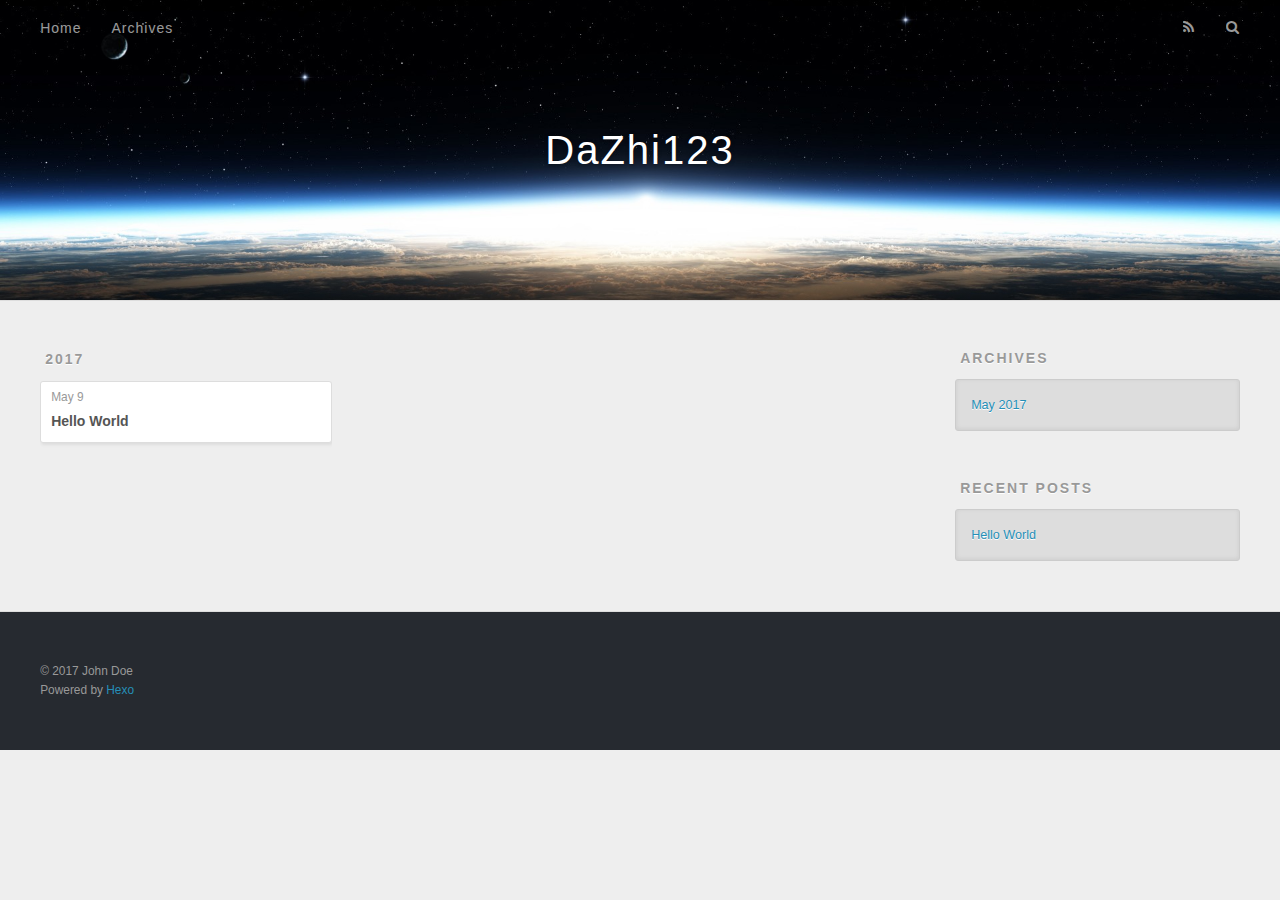
==== archives/index.html @ 150dbdc1 "Site updated: 2017-05-09 14:52:05" ====
<!DOCTYPE html>
<html>
<head>
  <meta charset="utf-8">
  
  <title>Archives | DaZhi123</title>
  <meta name="viewport" content="width=device-width, initial-scale=1, maximum-scale=1">
  <meta property="og:type" content="website">
<meta property="og:title" content="DaZhi123">
<meta property="og:url" content="http://yoursite.com/archives/index.html">
<meta property="og:site_name" content="DaZhi123">
<meta name="twitter:card" content="summary">
<meta name="twitter:title" content="DaZhi123">
  
    <link rel="alternate" href="/atom.xml" title="DaZhi123" type="application/atom+xml">
  
  
    <link rel="icon" href="/favicon.png">
  
  
    <link href="//fonts.googleapis.com/css?family=Source+Code+Pro" rel="stylesheet" type="text/css">
  
  <link rel="stylesheet" href="/css/style.css">
  

</head>

<body>
  <div id="container">
    <div id="wrap">
      <header id="header">
  <div id="banner"></div>
  <div id="header-outer" class="outer">
    <div id="header-title" class="inner">
      <h1 id="logo-wrap">
        <a href="/" id="logo">DaZhi123</a>
      </h1>
      
    </div>
    <div id="header-inner" class="inner">
      <nav id="main-nav">
        <a id="main-nav-toggle" class="nav-icon"></a>
        
          <a class="main-nav-link" href="/">Home</a>
        
          <a class="main-nav-link" href="/archives">Archives</a>
        
      </nav>
      <nav id="sub-nav">
        
          <a id="nav-rss-link" class="nav-icon" href="/atom.xml" title="RSS Feed"></a>
        
        <a id="nav-search-btn" class="nav-icon" title="Search"></a>
      </nav>
      <div id="search-form-wrap">
        <form action="//google.com/search" method="get" accept-charset="UTF-8" class="search-form"><input type="search" name="q" class="search-form-input" placeholder="Search"><button type="submit" class="search-form-submit">&#xF002;</button><input type="hidden" name="sitesearch" value="http://yoursite.com"></form>
      </div>
    </div>
  </div>
</header>
      <div class="outer">
        <section id="main">
  
  
    
    
      
      
      <section class="archives-wrap">
        <div class="archive-year-wrap">
          <a href="/archives/2017" class="archive-year">2017</a>
        </div>
        <div class="archives">
    
    <article class="archive-article archive-type-post">
  <div class="archive-article-inner">
    <header class="archive-article-header">
      <a href="/2017/05/09/hello-world/" class="archive-article-date">
  <time datetime="2017-05-09T06:18:15.361Z" itemprop="datePublished">May 9</time>
</a>
      
  
    <h1 itemprop="name">
      <a class="archive-article-title" href="/2017/05/09/hello-world/">Hello World</a>
    </h1>
  

    </header>
  </div>
</article>
  
  
    </div></section>
  

</section>
        
          <aside id="sidebar">
  
    

  
    

  
    
  
    
  <div class="widget-wrap">
    <h3 class="widget-title">Archives</h3>
    <div class="widget">
      <ul class="archive-list"><li class="archive-list-item"><a class="archive-list-link" href="/archives/2017/05/">May 2017</a></li></ul>
    </div>
  </div>


  
    
  <div class="widget-wrap">
    <h3 class="widget-title">Recent Posts</h3>
    <div class="widget">
      <ul>
        
          <li>
            <a href="/2017/05/09/hello-world/">Hello World</a>
          </li>
        
      </ul>
    </div>
  </div>

  
</aside>
        
      </div>
      <footer id="footer">
  
  <div class="outer">
    <div id="footer-info" class="inner">
      &copy; 2017 John Doe<br>
      Powered by <a href="http://hexo.io/" target="_blank">Hexo</a>
    </div>
  </div>
</footer>
    </div>
    <nav id="mobile-nav">
  
    <a href="/" class="mobile-nav-link">Home</a>
  
    <a href="/archives" class="mobile-nav-link">Archives</a>
  
</nav>
    

<script src="//ajax.googleapis.com/ajax/libs/jquery/2.0.3/jquery.min.js"></script>


  <link rel="stylesheet" href="/fancybox/jquery.fancybox.css">
  <script src="/fancybox/jquery.fancybox.pack.js"></script>


<script src="/js/script.js"></script>

  </div>
</body>
</html>
---- css/style.css ----
body {
  width: 100%;
}
body:before,
body:after {
  content: "";
  display: table;
}
body:after {
  clear: both;
}
html,
body,
div,
span,
applet,
object,
iframe,
h1,
h2,
h3,
h4,
h5,
h6,
p,
blockquote,
pre,
a,
abbr,
acronym,
address,
big,
cite,
code,
del,
dfn,
em,
img,
ins,
kbd,
q,
s,
samp,
small,
strike,
strong,
sub,
sup,
tt,
var,
dl,
dt,
dd,
ol,
ul,
li,
fieldset,
form,
label,
legend,
table,
caption,
tbody,
tfoot,
thead,
tr,
th,
td {
  margin: 0;
  padding: 0;
  border: 0;
  outline: 0;
  font-weight: inherit;
  font-style: inherit;
  font-family: inherit;
  font-size: 100%;
  vertical-align: baseline;
}
body {
  line-height: 1;
  color: #000;
  background: #fff;
}
ol,
ul {
  list-style: none;
}
table {
  border-collapse: separate;
  border-spacing: 0;
  vertical-align: middle;
}
caption,
th,
td {
  text-align: left;
  font-weight: normal;
  vertical-align: middle;
}
a img {
  border: none;
}
input,
button {
  margin: 0;
  padding: 0;
}
input::-moz-focus-inner,
button::-moz-focus-inner {
  border: 0;
  padding: 0;
}
@font-face {
  font-family: FontAwesome;
  font-style: normal;
  font-weight: normal;
  src: url("fonts/fontawesome-webfont.eot?v=#4.0.3");
  src: url("fonts/fontawesome-webfont.eot?#iefix&v=#4.0.3") format("embedded-opentype"), url("fonts/fontawesome-webfont.woff?v=#4.0.3") format("woff"), url("fonts/fontawesome-webfont.ttf?v=#4.0.3") format("truetype"), url("fonts/fontawesome-webfont.svg#fontawesomeregular?v=#4.0.3") format("svg");
}
html,
body,
#container {
  height: 100%;
}
body {
  background: #eee;
  font: 14px "Helvetica Neue", Helvetica, Arial, sans-serif;
  -webkit-text-size-adjust: 100%;
}
.outer {
  max-width: 1220px;
  margin: 0 auto;
  padding: 0 20px;
}
.outer:before,
.outer:after {
  content: "";
  display: table;
}
.outer:after {
  clear: both;
}
.inner {
  display: inline;
  float: left;
  width: 98.33333333333333%;
  margin: 0 0.833333333333333%;
}
.left,
.alignleft {
  float: left;
}
.right,
.alignright {
  float: right;
}
.clear {
  clear: both;
}
#container {
  position: relative;
}
.mobile-nav-on {
  overflow: hidden;
}
#wrap {
  height: 100%;
  width: 100%;
  position: absolute;
  top: 0;
  left: 0;
  -webkit-transition: 0.2s ease-out;
  -moz-transition: 0.2s ease-out;
  -ms-transition: 0.2s ease-out;
  transition: 0.2s ease-out;
  z-index: 1;
  background: #eee;
}
.mobile-nav-on #wrap {
  left: 280px;
}
@media screen and (min-width: 768px) {
  #main {
    display: inline;
    float: left;
    width: 73.33333333333333%;
    margin: 0 0.833333333333333%;
  }
}
.article-date,
.article-category-link,
.archive-year,
.widget-title {
  text-decoration: none;
  text-transform: uppercase;
  letter-spacing: 2px;
  color: #999;
  margin-bottom: 1em;
  margin-left: 5px;
  line-height: 1em;
  text-shadow: 0 1px #fff;
  font-weight: bold;
}
.article-inner,
.archive-article-inner {
  background: #fff;
  -webkit-box-shadow: 1px 2px 3px #ddd;
  box-shadow: 1px 2px 3px #ddd;
  border: 1px solid #ddd;
  border-radius: 3px;
}
.article-entry h1,
.widget h1 {
  font-size: 2em;
}
.article-entry h2,
.widget h2 {
  font-size: 1.5em;
}
.article-entry h3,
.widget h3 {
  font-size: 1.3em;
}
.article-entry h4,
.widget h4 {
  font-size: 1.2em;
}
.article-entry h5,
.widget h5 {
  font-size: 1em;
}
.article-entry h6,
.widget h6 {
  font-size: 1em;
  color: #999;
}
.article-entry hr,
.widget hr {
  border: 1px dashed #ddd;
}
.article-entry strong,
.widget strong {
  font-weight: bold;
}
.article-entry em,
.widget em,
.article-entry cite,
.widget cite {
  font-style: italic;
}
.article-entry sup,
.widget sup,
.article-entry sub,
.widget sub {
  font-size: 0.75em;
  line-height: 0;
  position: relative;
  vertical-align: baseline;
}
.article-entry sup,
.widget sup {
  top: -0.5em;
}
.article-entry sub,
.widget sub {
  bottom: -0.2em;
}
.article-entry small,
.widget small {
  font-size: 0.85em;
}
.article-entry acronym,
.widget acronym,
.article-entry abbr,
.widget abbr {
  border-bottom: 1px dotted;
}
.article-entry ul,
.widget ul,
.article-entry ol,
.widget ol,
.article-entry dl,
.widget dl {
  margin: 0 20px;
  line-height: 1.6em;
}
.article-entry ul ul,
.widget ul ul,
.article-entry ol ul,
.widget ol ul,
.article-entry ul ol,
.widget ul ol,
.article-entry ol ol,
.widget ol ol {
  margin-top: 0;
  margin-bottom: 0;
}
.article-entry ul,
.widget ul {
  list-style: disc;
}
.article-entry ol,
.widget ol {
  list-style: decimal;
}
.article-entry dt,
.widget dt {
  font-weight: bold;
}
#header {
  height: 300px;
  position: relative;
  border-bottom: 1px solid #ddd;
}
#header:before,
#header:after {
  content: "";
  position: absolute;
  left: 0;
  right: 0;
  height: 40px;
}
#header:before {
  top: 0;
  background: -webkit-linear-gradient(rgba(0,0,0,0.2), transparent);
  background: -moz-linear-gradient(rgba(0,0,0,0.2), transparent);
  background: -ms-linear-gradient(rgba(0,0,0,0.2), transparent);
  background: linear-gradient(rgba(0,0,0,0.2), transparent);
}
#header:after {
  bottom: 0;
  background: -webkit-linear-gradient(transparent, rgba(0,0,0,0.2));
  background: -moz-linear-gradient(transparent, rgba(0,0,0,0.2));
  background: -ms-linear-gradient(transparent, rgba(0,0,0,0.2));
  background: linear-gradient(transparent, rgba(0,0,0,0.2));
}
#header-outer {
  height: 100%;
  position: relative;
}
#header-inner {
  position: relative;
  overflow: hidden;
}
#banner {
  position: absolute;
  top: 0;
  left: 0;
  width: 100%;
  height: 100%;
  background: url("images/banner.jpg") center #000;
  -webkit-background-size: cover;
  -moz-background-size: cover;
  background-size: cover;
  z-index: -1;
}
#header-title {
  text-align: center;
  height: 40px;
  position: absolute;
  top: 50%;
  left: 0;
  margin-top: -20px;
}
#logo,
#subtitle {
  text-decoration: none;
  color: #fff;
  font-weight: 300;
  text-shadow: 0 1px 4px rgba(0,0,0,0.3);
}
#logo {
  font-size: 40px;
  line-height: 40px;
  letter-spacing: 2px;
}
#subtitle {
  font-size: 16px;
  line-height: 16px;
  letter-spacing: 1px;
}
#subtitle-wrap {
  margin-top: 16px;
}
#main-nav {
  float: left;
  margin-left: -15px;
}
.nav-icon,
.main-nav-link {
  float: left;
  color: #fff;
  opacity: 0.6;
  text-decoration: none;
  text-shadow: 0 1px rgba(0,0,0,0.2);
  -webkit-transition: opacity 0.2s;
  -moz-transition: opacity 0.2s;
  -ms-transition: opacity 0.2s;
  transition: opacity 0.2s;
  display: block;
  padding: 20px 15px;
}
.nav-icon:hover,
.main-nav-link:hover {
  opacity: 1;
}
.nav-icon {
  font-family: FontAwesome;
  text-align: center;
  font-size: 14px;
  width: 14px;
  height: 14px;
  padding: 20px 15px;
  position: relative;
  cursor: pointer;
}
.main-nav-link {
  font-weight: 300;
  letter-spacing: 1px;
}
@media screen and (max-width: 479px) {
  .main-nav-link {
    display: none;
  }
}
#main-nav-toggle {
  display: none;
}
#main-nav-toggle:before {
  content: "\f0c9";
}
@media screen and (max-width: 479px) {
  #main-nav-toggle {
    display: block;
  }
}
#sub-nav {
  float: right;
  margin-right: -15px;
}
#nav-rss-link:before {
  content: "\f09e";
}
#nav-search-btn:before {
  content: "\f002";
}
#search-form-wrap {
  position: absolute;
  top: 15px;
  width: 150px;
  height: 30px;
  right: -150px;
  opacity: 0;
  -webkit-transition: 0.2s ease-out;
  -moz-transition: 0.2s ease-out;
  -ms-transition: 0.2s ease-out;
  transition: 0.2s ease-out;
}
#search-form-wrap.on {
  opacity: 1;
  right: 0;
}
@media screen and (max-width: 479px) {
  #search-form-wrap {
    width: 100%;
    right: -100%;
  }
}
.search-form {
  position: absolute;
  top: 0;
  left: 0;
  right: 0;
  background: #fff;
  padding: 5px 15px;
  border-radius: 15px;
  -webkit-box-shadow: 0 0 10px rgba(0,0,0,0.3);
  box-shadow: 0 0 10px rgba(0,0,0,0.3);
}
.search-form-input {
  border: none;
  background: none;
  color: #555;
  width: 100%;
  font: 13px "Helvetica Neue", Helvetica, Arial, sans-serif;
  outline: none;
}
.search-form-input::-webkit-search-results-decoration,
.search-form-input::-webkit-search-cancel-button {
  -webkit-appearance: none;
}
.search-form-submit {
  position: absolute;
  top: 50%;
  right: 10px;
  margin-top: -7px;
  font: 13px FontAwesome;
  border: none;
  background: none;
  color: #bbb;
  cursor: pointer;
}
.search-form-submit:hover,
.search-form-submit:focus {
  color: #777;
}
.article {
  margin: 50px 0;
}
.article-inner {
  overflow: hidden;
}
.article-meta:before,
.article-meta:after {
  content: "";
  display: table;
}
.article-meta:after {
  clear: both;
}
.article-date {
  float: left;
}
.article-category {
  float: left;
  line-height: 1em;
  color: #ccc;
  text-shadow: 0 1px #fff;
  margin-left: 8px;
}
.article-category:before {
  content: "\2022";
}
.article-category-link {
  margin: 0 12px 1em;
}
.article-header {
  padding: 20px 20px 0;
}
.article-title {
  text-decoration: none;
  font-size: 2em;
  font-weight: bold;
  color: #555;
  line-height: 1.1em;
  -webkit-transition: color 0.2s;
  -moz-transition: color 0.2s;
  -ms-transition: color 0.2s;
  transition: color 0.2s;
}
a.article-title:hover {
  color: #258fb8;
}
.article-entry {
  color: #555;
  padding: 0 20px;
}
.article-entry:before,
.article-entry:after {
  content: "";
  display: table;
}
.article-entry:after {
  clear: both;
}
.article-entry p,
.article-entry table {
  line-height: 1.6em;
  margin: 1.6em 0;
}
.article-entry h1,
.article-entry h2,
.article-entry h3,
.article-entry h4,
.article-entry h5,
.article-entry h6 {
  font-weight: bold;
}
.article-entry h1,
.article-entry h2,
.article-entry h3,
.article-entry h4,
.article-entry h5,
.article-entry h6 {
  line-height: 1.1em;
  margin: 1.1em 0;
}
.article-entry a {
  color: #258fb8;
  text-decoration: none;
}
.article-entry a:hover {
  text-decoration: underline;
}
.article-entry ul,
.article-entry ol,
.article-entry dl {
  margin-top: 1.6em;
  margin-bottom: 1.6em;
}
.article-entry img,
.article-entry video {
  max-width: 100%;
  height: auto;
  display: block;
  margin: auto;
}
.article-entry iframe {
  border: none;
}
.article-entry table {
  width: 100%;
  border-collapse: collapse;
  border-spacing: 0;
}
.article-entry th {
  font-weight: bold;
  border-bottom: 3px solid #ddd;
  padding-bottom: 0.5em;
}
.article-entry td {
  border-bottom: 1px solid #ddd;
  padding: 10px 0;
}
.article-entry blockquote {
  font-family: Georgia, "Times New Roman", serif;
  font-size: 1.4em;
  margin: 1.6em 20px;
  text-align: center;
}
.article-entry blockquote footer {
  font-size: 14px;
  margin: 1.6em 0;
  font-family: "Helvetica Neue", Helvetica, Arial, sans-serif;
}
.article-entry blockquote footer cite:before {
  content: "—";
  padding: 0 0.5em;
}
.article-entry .pullquote {
  text-align: left;
  width: 45%;
  margin: 0;
}
.article-entry .pullquote.left {
  margin-left: 0.5em;
  margin-right: 1em;
}
.article-entry .pullquote.right {
  margin-right: 0.5em;
  margin-left: 1em;
}
.article-entry .caption {
  color: #999;
  display: block;
  font-size: 0.9em;
  margin-top: 0.5em;
  position: relative;
  text-align: center;
}
.article-entry .video-container {
  position: relative;
  padding-top: 56.25%;
  height: 0;
  overflow: hidden;
}
.article-entry .video-container iframe,
.article-entry .video-container object,
.article-entry .video-container embed {
  position: absolute;
  top: 0;
  left: 0;
  width: 100%;
  height: 100%;
  margin-top: 0;
}
.article-more-link a {
  display: inline-block;
  line-height: 1em;
  padding: 6px 15px;
  border-radius: 15px;
  background: #eee;
  color: #999;
  text-shadow: 0 1px #fff;
  text-decoration: none;
}
.article-more-link a:hover {
  background: #258fb8;
  color: #fff;
  text-decoration: none;
  text-shadow: 0 1px #1e7293;
}
.article-footer {
  font-size: 0.85em;
  line-height: 1.6em;
  border-top: 1px solid #ddd;
  padding-top: 1.6em;
  margin: 0 20px 20px;
}
.article-footer:before,
.article-footer:after {
  content: "";
  display: table;
}
.article-footer:after {
  clear: both;
}
.article-footer a {
  color: #999;
  text-decoration: none;
}
.article-footer a:hover {
  color: #555;
}
.article-tag-list-item {
  float: left;
  margin-right: 10px;
}
.article-tag-list-link:before {
  content: "#";
}
.article-comment-link {
  float: right;
}
.article-comment-link:before {
  content: "\f075";
  font-family: FontAwesome;
  padding-right: 8px;
}
.article-share-link {
  cursor: pointer;
  float: right;
  margin-left: 20px;
}
.article-share-link:before {
  content: "\f064";
  font-family: FontAwesome;
  padding-right: 6px;
}
#article-nav {
  position: relative;
}
#article-nav:before,
#article-nav:after {
  content: "";
  display: table;
}
#article-nav:after {
  clear: both;
}
@media screen and (min-width: 768px) {
  #article-nav {
    margin: 50px 0;
  }
  #article-nav:before {
    width: 8px;
    height: 8px;
    position: absolute;
    top: 50%;
    left: 50%;
    margin-top: -4px;
    margin-left: -4px;
    content: "";
    border-radius: 50%;
    background: #ddd;
    -webkit-box-shadow: 0 1px 2px #fff;
    box-shadow: 0 1px 2px #fff;
  }
}
.article-nav-link-wrap {
  text-decoration: none;
  text-shadow: 0 1px #fff;
  color: #999;
  -webkit-box-sizing: border-box;
  -moz-box-sizing: border-box;
  box-sizing: border-box;
  margin-top: 50px;
  text-align: center;
  display: block;
}
.article-nav-link-wrap:hover {
  color: #555;
}
@media screen and (min-width: 768px) {
  .article-nav-link-wrap {
    width: 50%;
    margin-top: 0;
  }
}
@media screen and (min-width: 768px) {
  #article-nav-newer {
    float: left;
    text-align: right;
    padding-right: 20px;
  }
}
@media screen and (min-width: 768px) {
  #article-nav-older {
    float: right;
    text-align: left;
    padding-left: 20px;
  }
}
.article-nav-caption {
  text-transform: uppercase;
  letter-spacing: 2px;
  color: #ddd;
  line-height: 1em;
  font-weight: bold;
}
#article-nav-newer .article-nav-caption {
  margin-right: -2px;
}
.article-nav-title {
  font-size: 0.85em;
  line-height: 1.6em;
  margin-top: 0.5em;
}
.article-share-box {
  position: absolute;
  display: none;
  background: #fff;
  -webkit-box-shadow: 1px 2px 10px rgba(0,0,0,0.2);
  box-shadow: 1px 2px 10px rgba(0,0,0,0.2);
  border-radius: 3px;
  margin-left: -145px;
  overflow: hidden;
  z-index: 1;
}
.article-share-box.on {
  display: block;
}
.article-share-input {
  width: 100%;
  background: none;
  -webkit-box-sizing: border-box;
  -moz-box-sizing: border-box;
  box-sizing: border-box;
  font: 14px "Helvetica Neue", Helvetica, Arial, sans-serif;
  padding: 0 15px;
  color: #555;
  outline: none;
  border: 1px solid #ddd;
  border-radius: 3px 3px 0 0;
  height: 36px;
  line-height: 36px;
}
.article-share-links {
  background: #eee;
}
.article-share-links:before,
.article-share-links:after {
  content: "";
  display: table;
}
.article-share-links:after {
  clear: both;
}
.article-share-twitter,
.article-share-facebook,
.article-share-pinterest,
.article-share-google {
  width: 50px;
  height: 36px;
  display: block;
  float: left;
  position: relative;
  color: #999;
  text-shadow: 0 1px #fff;
}
.article-share-twitter:before,
.article-share-facebook:before,
.article-share-pinterest:before,
.article-share-google:before {
  font-size: 20px;
  font-family: FontAwesome;
  width: 20px;
  height: 20px;
  position: absolute;
  top: 50%;
  left: 50%;
  margin-top: -10px;
  margin-left: -10px;
  text-align: center;
}
.article-share-twitter:hover,
.article-share-facebook:hover,
.article-share-pinterest:hover,
.article-share-google:hover {
  color: #fff;
}
.article-share-twitter:before {
  content: "\f099";
}
.article-share-twitter:hover {
  background: #00aced;
  text-shadow: 0 1px #008abe;
}
.article-share-facebook:before {
  content: "\f09a";
}
.article-share-facebook:hover {
  background: #3b5998;
  text-shadow: 0 1px #2f477a;
}
.article-share-pinterest:before {
  content: "\f0d2";
}
.article-share-pinterest:hover {
  background: #cb2027;
  text-shadow: 0 1px #a21a1f;
}
.article-share-google:before {
  content: "\f0d5";
}
.article-share-google:hover {
  background: #dd4b39;
  text-shadow: 0 1px #be3221;
}
.article-gallery {
  background: #000;
  position: relative;
}
.article-gallery-photos {
  position: relative;
  overflow: hidden;
}
.article-gallery-img {
  display: none;
  max-width: 100%;
}
.article-gallery-img:first-child {
  display: block;
}
.article-gallery-img.loaded {
  position: absolute;
  display: block;
}
.article-gallery-img img {
  display: block;
  max-width: 100%;
  margin: 0 auto;
}
#comments {
  background: #fff;
  -webkit-box-shadow: 1px 2px 3px #ddd;
  box-shadow: 1px 2px 3px #ddd;
  padding: 20px;
  border: 1px solid #ddd;
  border-radius: 3px;
  margin: 50px 0;
}
#comments a {
  color: #258fb8;
}
.archives-wrap {
  margin: 50px 0;
}
.archives:before,
.archives:after {
  content: "";
  display: table;
}
.archives:after {
  clear: both;
}
.archive-year-wrap {
  margin-bottom: 1em;
}
.archives {
  -webkit-column-gap: 10px;
  -moz-column-gap: 10px;
  column-gap: 10px;
}
@media screen and (min-width: 480px) and (max-width: 767px) {
  .archives {
    -webkit-column-count: 2;
    -moz-column-count: 2;
    column-count: 2;
  }
}
@media screen and (min-width: 768px) {
  .archives {
    -webkit-column-count: 3;
    -moz-column-count: 3;
    column-count: 3;
  }
}
.archive-article {
  -webkit-column-break-inside: avoid;
  page-break-inside: avoid;
  overflow: hidden;
  break-inside: avoid-column;
}
.archive-article-inner {
  padding: 10px;
  margin-bottom: 15px;
}
.archive-article-title {
  text-decoration: none;
  font-weight: bold;
  color: #555;
  -webkit-transition: color 0.2s;
  -moz-transition: color 0.2s;
  -ms-transition: color 0.2s;
  transition: color 0.2s;
  line-height: 1.6em;
}
.archive-article-title:hover {
  color: #258fb8;
}
.archive-article-footer {
  margin-top: 1em;
}
.archive-article-date {
  color: #999;
  text-decoration: none;
  font-size: 0.85em;
  line-height: 1em;
  margin-bottom: 0.5em;
  display: block;
}
#page-nav {
  margin: 50px auto;
  background: #fff;
  -webkit-box-shadow: 1px 2px 3px #ddd;
  box-shadow: 1px 2px 3px #ddd;
  border: 1px solid #ddd;
  border-radius: 3px;
  text-align: center;
  color: #999;
  overflow: hidden;
}
#page-nav:before,
#page-nav:after {
  content: "";
  display: table;
}
#page-nav:after {
  clear: both;
}
#page-nav a,
#page-nav span {
  padding: 10px 20px;
  line-height: 1;
  height: 2ex;
}
#page-nav a {
  color: #999;
  text-decoration: none;
}
#page-nav a:hover {
  background: #999;
  color: #fff;
}
#page-nav .prev {
  float: left;
}
#page-nav .next {
  float: right;
}
#page-nav .page-number {
  display: inline-block;
}
@media screen and (max-width: 479px) {
  #page-nav .page-number {
    display: none;
  }
}
#page-nav .current {
  color: #555;
  font-weight: bold;
}
#page-nav .space {
  color: #ddd;
}
#footer {
  background: #262a30;
  padding: 50px 0;
  border-top: 1px solid #ddd;
  color: #999;
}
#footer a {
  color: #258fb8;
  text-decoration: none;
}
#footer a:hover {
  text-decoration: underline;
}
#footer-info {
  line-height: 1.6em;
  font-size: 0.85em;
}
.article-entry pre,
.article-entry .highlight {
  background: #2d2d2d;
  margin: 0 -20px;
  padding: 15px 20px;
  border-style: solid;
  border-color: #ddd;
  border-width: 1px 0;
  overflow: auto;
  color: #ccc;
  line-height: 22.400000000000002px;
}
.article-entry .highlight .gutter pre,
.article-entry .gist .gist-file .gist-data .line-numbers {
  color: #666;
  font-size: 0.85em;
}
.article-entry pre,
.article-entry code {
  font-family: "Source Code Pro", Consolas, Monaco, Menlo, Consolas, monospace;
}
.article-entry code {
  background: #eee;
  text-shadow: 0 1px #fff;
  padding: 0 0.3em;
}
.article-entry pre code {
  background: none;
  text-shadow: none;
  padding: 0;
}
.article-entry .highlight pre {
  border: none;
  margin: 0;
  padding: 0;
}
.article-entry .highlight table {
  margin: 0;
  width: auto;
}
.article-entry .highlight td {
  border: none;
  padding: 0;
}
.article-entry .highlight figcaption {
  font-size: 0.85em;
  color: #999;
  line-height: 1em;
  margin-bottom: 1em;
}
.article-entry .highlight figcaption:before,
.article-entry .highlight figcaption:after {
  content: "";
  display: table;
}
.article-entry .highlight figcaption:after {
  clear: both;
}
.article-entry .highlight figcaption a {
  float: right;
}
.article-entry .highlight .gutter pre {
  text-align: right;
  padding-right: 20px;
}
.article-entry .highlight .line {
  height: 22.400000000000002px;
}
.article-entry .highlight .line.marked {
  background: #515151;
}
.article-entry .gist {
  margin: 0 -20px;
  border-style: solid;
  border-color: #ddd;
  border-width: 1px 0;
  background: #2d2d2d;
  padding: 15px 20px 15px 0;
}
.article-entry .gist .gist-file {
  border: none;
  font-family: "Source Code Pro", Consolas, Monaco, Menlo, Consolas, monospace;
  margin: 0;
}
.article-entry .gist .gist-file .gist-data {
  background: none;
  border: none;
}
.article-entry .gist .gist-file .gist-data .line-numbers {
  background: none;
  border: none;
  padding: 0 20px 0 0;
}
.article-entry .gist .gist-file .gist-data .line-data {
  padding: 0 !important;
}
.article-entry .gist .gist-file .highlight {
  margin: 0;
  padding: 0;
  border: none;
}
.article-entry .gist .gist-file .gist-meta {
  background: #2d2d2d;
  color: #999;
  font: 0.85em "Helvetica Neue", Helvetica, Arial, sans-serif;
  text-shadow: 0 0;
  padding: 0;
  margin-top: 1em;
  margin-left: 20px;
}
.article-entry .gist .gist-file .gist-meta a {
  color: #258fb8;
  font-weight: normal;
}
.article-entry .gist .gist-file .gist-meta a:hover {
  text-decoration: underline;
}
pre .comment,
pre .title {
  color: #999;
}
pre .variable,
pre .attribute,
pre .tag,
pre .regexp,
pre .ruby .constant,
pre .xml .tag .title,
pre .xml .pi,
pre .xml .doctype,
pre .html .doctype,
pre .css .id,
pre .css .class,
pre .css .pseudo {
  color: #f2777a;
}
pre .number,
pre .preprocessor,
pre .built_in,
pre .literal,
pre .params,
pre .constant {
  color: #f99157;
}
pre .class,
pre .ruby .class .title,
pre .css .rules .attribute {
  color: #9c9;
}
pre .string,
pre .value,
pre .inheritance,
pre .header,
pre .ruby .symbol,
pre .xml .cdata {
  color: #9c9;
}
pre .css .hexcolor {
  color: #6cc;
}
pre .function,
pre .python .decorator,
pre .python .title,
pre .ruby .function .title,
pre .ruby .title .keyword,
pre .perl .sub,
pre .javascript .title,
pre .coffeescript .title {
  color: #69c;
}
pre .keyword,
pre .javascript .function {
  color: #c9c;
}
@media screen and (max-width: 479px) {
  #mobile-nav {
    position: absolute;
    top: 0;
    left: 0;
    width: 280px;
    height: 100%;
    background: #191919;
    border-right: 1px solid #fff;
  }
}
@media screen and (max-width: 479px) {
  .mobile-nav-link {
    display: block;
    color: #999;
    text-decoration: none;
    padding: 15px 20px;
    font-weight: bold;
  }
  .mobile-nav-link:hover {
    color: #fff;
  }
}
@media screen and (min-width: 768px) {
  #sidebar {
    display: inline;
    float: left;
    width: 23.333333333333332%;
    margin: 0 0.833333333333333%;
  }
}
.widget-wrap {
  margin: 50px 0;
}
.widget {
  color: #777;
  text-shadow: 0 1px #fff;
  background: #ddd;
  -webkit-box-shadow: 0 -1px 4px #ccc inset;
  box-shadow: 0 -1px 4px #ccc inset;
  border: 1px solid #ccc;
  padding: 15px;
  border-radius: 3px;
}
.widget a {
  color: #258fb8;
  text-decoration: none;
}
.widget a:hover {
  text-decoration: underline;
}
.widget ul ul,
.widget ol ul,
.widget dl ul,
.widget ul ol,
.widget ol ol,
.widget dl ol,
.widget ul dl,
.widget ol dl,
.widget dl dl {
  margin-left: 15px;
  list-style: disc;
}
.widget {
  line-height: 1.6em;
  word-wrap: break-word;
  font-size: 0.9em;
}
.widget ul,
.widget ol {
  list-style: none;
  margin: 0;
}
.widget ul ul,
.widget ol ul,
.widget ul ol,
.widget ol ol {
  margin: 0 20px;
}
.widget ul ul,
.widget ol ul {
  list-style: disc;
}
.widget ul ol,
.widget ol ol {
  list-style: decimal;
}
.category-list-count,
.tag-list-count,
.archive-list-count {
  padding-left: 5px;
  color: #999;
  font-size: 0.85em;
}
.category-list-count:before,
.tag-list-count:before,
.archive-list-count:before {
  content: "(";
}
.category-list-count:after,
.tag-list-count:after,
.archive-list-count:after {
  content: ")";
}
.tagcloud a {
  margin-right: 5px;
  display: inline-block;
}
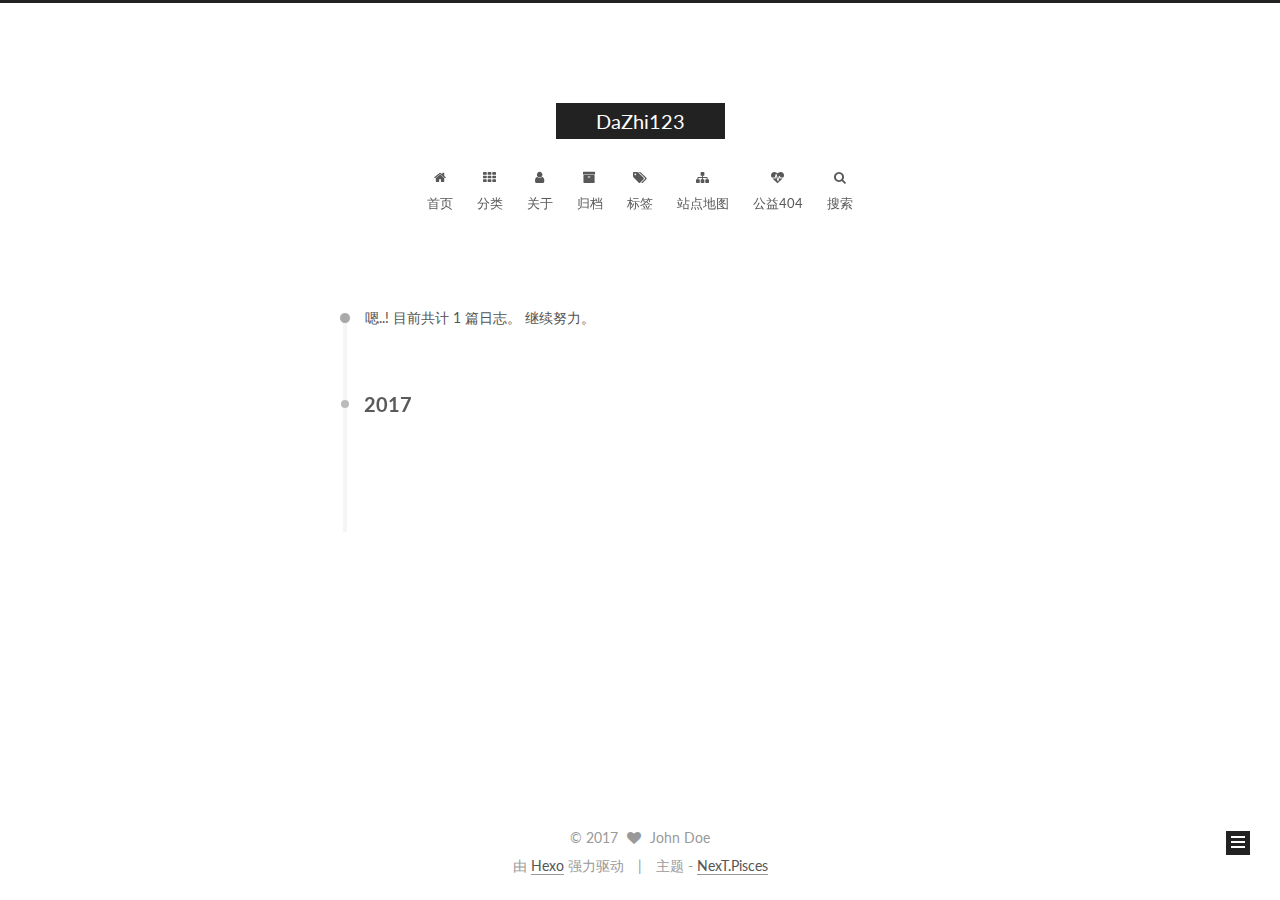
==== commit 133bdac9: "Site updated: 2017-05-09 17:50:31" ====
--- a/archives/index.html
+++ b/archives/index.html
@@ -1,166 +1,745 @@
-<!DOCTYPE html>
-<html>
+<!doctype html>
+
+
+
+  
+
+
+<html class="theme-next pisces use-motion" lang="zh-Hans">
 <head>
-  <meta charset="utf-8">
-  
-  <title>Archives | DaZhi123</title>
-  <meta name="viewport" content="width=device-width, initial-scale=1, maximum-scale=1">
-  <meta property="og:type" content="website">
+  <meta charset="UTF-8"/>
+<meta http-equiv="X-UA-Compatible" content="IE=edge" />
+<meta name="viewport" content="width=device-width, initial-scale=1, maximum-scale=1"/>
+
+
+
+<meta http-equiv="Cache-Control" content="no-transform" />
+<meta http-equiv="Cache-Control" content="no-siteapp" />
+
+
+
+
+
+
+
+
+
+
+
+
+
+
+
+  
+  
+  <link href="/lib/fancybox/source/jquery.fancybox.css?v=2.1.5" rel="stylesheet" type="text/css" />
+
+
+
+
+  
+  
+  
+  
+
+  
+    
+    
+  
+
+  
+
+  
+
+  
+
+  
+
+  
+    
+    
+    <link href="//fonts.googleapis.com/css?family=Lato:300,300italic,400,400italic,700,700italic&subset=latin,latin-ext" rel="stylesheet" type="text/css">
+  
+
+
+
+
+
+
+<link href="/lib/font-awesome/css/font-awesome.min.css?v=4.6.2" rel="stylesheet" type="text/css" />
+
+<link href="/css/main.css?v=5.1.0" rel="stylesheet" type="text/css" />
+
+
+  <meta name="keywords" content="Hexo, NexT" />
+
+
+
+
+
+
+
+
+  <link rel="shortcut icon" type="image/x-icon" href="/favicon.ico?v=5.1.0" />
+
+
+
+
+
+
+<meta property="og:type" content="website">
 <meta property="og:title" content="DaZhi123">
 <meta property="og:url" content="http://yoursite.com/archives/index.html">
 <meta property="og:site_name" content="DaZhi123">
 <meta name="twitter:card" content="summary">
 <meta name="twitter:title" content="DaZhi123">
-  
-    <link rel="alternate" href="/atom.xml" title="DaZhi123" type="application/atom+xml">
-  
-  
-    <link rel="icon" href="/favicon.png">
-  
-  
-    <link href="//fonts.googleapis.com/css?family=Source+Code+Pro" rel="stylesheet" type="text/css">
-  
-  <link rel="stylesheet" href="/css/style.css">
-  
-
+
+
+
+<script type="text/javascript" id="hexo.configurations">
+  var NexT = window.NexT || {};
+  var CONFIG = {
+    root: '/',
+    scheme: 'Pisces',
+    sidebar: {"position":"left","display":"post","offset":12,"offset_float":0,"b2t":false,"scrollpercent":false},
+    fancybox: true,
+    motion: true,
+    duoshuo: {
+      userId: '0',
+      author: '博主'
+    },
+    algolia: {
+      applicationID: '',
+      apiKey: '',
+      indexName: '',
+      hits: {"per_page":10},
+      labels: {"input_placeholder":"Search for Posts","hits_empty":"We didn't find any results for the search: ${query}","hits_stats":"${hits} results found in ${time} ms"}
+    }
+  };
+</script>
+
+
+
+  <link rel="canonical" href="http://yoursite.com/archives/"/>
+
+
+
+
+
+  <title> 归档 | DaZhi123 </title>
 </head>
 
-<body>
-  <div id="container">
-    <div id="wrap">
-      <header id="header">
-  <div id="banner"></div>
-  <div id="header-outer" class="outer">
-    <div id="header-title" class="inner">
-      <h1 id="logo-wrap">
-        <a href="/" id="logo">DaZhi123</a>
-      </h1>
-      
+<body itemscope itemtype="http://schema.org/WebPage" lang="zh-Hans">
+
+  
+
+
+
+
+
+
+
+
+
+
+
+
+
+
+  
+  
+    
+  
+
+  <div class="container sidebar-position-left  page-archive  ">
+    <div class="headband"></div>
+
+    <header id="header" class="header" itemscope itemtype="http://schema.org/WPHeader">
+      <div class="header-inner"><div class="site-brand-wrapper">
+  <div class="site-meta ">
+    
+
+    <div class="custom-logo-site-title">
+      <a href="/"  class="brand" rel="start">
+        <span class="logo-line-before"><i></i></span>
+        <span class="site-title">DaZhi123</span>
+        <span class="logo-line-after"><i></i></span>
+      </a>
     </div>
-    <div id="header-inner" class="inner">
-      <nav id="main-nav">
-        <a id="main-nav-toggle" class="nav-icon"></a>
-        
-          <a class="main-nav-link" href="/">Home</a>
-        
-          <a class="main-nav-link" href="/archives">Archives</a>
-        
-      </nav>
-      <nav id="sub-nav">
-        
-          <a id="nav-rss-link" class="nav-icon" href="/atom.xml" title="RSS Feed"></a>
-        
-        <a id="nav-search-btn" class="nav-icon" title="Search"></a>
-      </nav>
-      <div id="search-form-wrap">
-        <form action="//google.com/search" method="get" accept-charset="UTF-8" class="search-form"><input type="search" name="q" class="search-form-input" placeholder="Search"><button type="submit" class="search-form-submit">&#xF002;</button><input type="hidden" name="sitesearch" value="http://yoursite.com"></form>
-      </div>
+      
+        <p class="site-subtitle"></p>
+      
+  </div>
+
+  <div class="site-nav-toggle">
+    <button>
+      <span class="btn-bar"></span>
+      <span class="btn-bar"></span>
+      <span class="btn-bar"></span>
+    </button>
+  </div>
+</div>
+
+<nav class="site-nav">
+  
+
+  
+    <ul id="menu" class="menu">
+      
+        
+        <li class="menu-item menu-item-home">
+          <a href="/" rel="section">
+            
+              <i class="menu-item-icon fa fa-fw fa-home"></i> <br />
+            
+            首页
+          </a>
+        </li>
+      
+        
+        <li class="menu-item menu-item-categories">
+          <a href="/categories" rel="section">
+            
+              <i class="menu-item-icon fa fa-fw fa-th"></i> <br />
+            
+            分类
+          </a>
+        </li>
+      
+        
+        <li class="menu-item menu-item-about">
+          <a href="/about" rel="section">
+            
+              <i class="menu-item-icon fa fa-fw fa-user"></i> <br />
+            
+            关于
+          </a>
+        </li>
+      
+        
+        <li class="menu-item menu-item-archives">
+          <a href="/archives" rel="section">
+            
+              <i class="menu-item-icon fa fa-fw fa-archive"></i> <br />
+            
+            归档
+          </a>
+        </li>
+      
+        
+        <li class="menu-item menu-item-tags">
+          <a href="/tags" rel="section">
+            
+              <i class="menu-item-icon fa fa-fw fa-tags"></i> <br />
+            
+            标签
+          </a>
+        </li>
+      
+        
+        <li class="menu-item menu-item-sitemap">
+          <a href="/sitemap.xml" rel="section">
+            
+              <i class="menu-item-icon fa fa-fw fa-sitemap"></i> <br />
+            
+            站点地图
+          </a>
+        </li>
+      
+        
+        <li class="menu-item menu-item-commonweal">
+          <a href="/404.html" rel="section">
+            
+              <i class="menu-item-icon fa fa-fw fa-heartbeat"></i> <br />
+            
+            公益404
+          </a>
+        </li>
+      
+
+      
+        <li class="menu-item menu-item-search">
+          
+            <a href="javascript:;" class="popup-trigger">
+          
+            
+              <i class="menu-item-icon fa fa-search fa-fw"></i> <br />
+            
+            搜索
+          </a>
+        </li>
+      
+    </ul>
+  
+
+  
+    <div class="site-search">
+      
+  <div class="popup search-popup local-search-popup">
+  <div class="local-search-header clearfix">
+    <span class="search-icon">
+      <i class="fa fa-search"></i>
+    </span>
+    <span class="popup-btn-close">
+      <i class="fa fa-times-circle"></i>
+    </span>
+    <div class="local-search-input-wrapper">
+      <input autocapitalize="off" autocomplete="off" autocorrect="off"
+             placeholder="搜索..." spellcheck="false"
+             type="text" id="local-search-input">
     </div>
   </div>
-</header>
-      <div class="outer">
-        <section id="main">
-  
-  
-    
-    
-      
-      
-      <section class="archives-wrap">
-        <div class="archive-year-wrap">
-          <a href="/archives/2017" class="archive-year">2017</a>
+  <div id="local-search-result"></div>
+</div>
+
+
+
+    </div>
+  
+</nav>
+
+
+
+ </div>
+    </header>
+
+    <main id="main" class="main">
+      <div class="main-inner">
+        <div class="content-wrap">
+          <div id="content" class="content">
+            
+
+  <section id="posts" class="posts-collapse">
+    <span class="archive-move-on"></span>
+
+    <span class="archive-page-counter">
+      
+      
+      
+        
+      
+      嗯..! 目前共计 1 篇日志。 继续努力。
+    </span>
+
+    
+
+      
+      
+      
+
+      
+        
+        <div class="collection-title">
+          <h2 class="archive-year motion-element" id="archive-year-2017">2017</h2>
         </div>
-        <div class="archives">
-    
-    <article class="archive-article archive-type-post">
-  <div class="archive-article-inner">
-    <header class="archive-article-header">
-      <a href="/2017/05/09/hello-world/" class="archive-article-date">
-  <time datetime="2017-05-09T06:18:15.361Z" itemprop="datePublished">May 9</time>
-</a>
-      
-  
-    <h1 itemprop="name">
-      <a class="archive-article-title" href="/2017/05/09/hello-world/">Hello World</a>
-    </h1>
-  
+      
+      
+
+      
+
+  <article class="post post-type-normal" itemscope itemtype="http://schema.org/Article">
+    <header class="post-header">
+
+      <h1 class="post-title">
+        
+            <a class="post-title-link" href="/2017/05/09/hello-world/" itemprop="url">
+              
+                <span itemprop="name">Hello World</span>
+              
+            </a>
+        
+      </h1>
+
+      <div class="post-meta">
+        <time class="post-time" itemprop="dateCreated"
+              datetime="2017-05-09T14:18:15+08:00"
+              content="2017-05-09" >
+          05-09
+        </time>
+      </div>
 
     </header>
-  </div>
-</article>
-  
-  
-    </div></section>
-  
-
-</section>
-        
-          <aside id="sidebar">
-  
-    
-
-  
-    
-
-  
-    
-  
-    
-  <div class="widget-wrap">
-    <h3 class="widget-title">Archives</h3>
-    <div class="widget">
-      <ul class="archive-list"><li class="archive-list-item"><a class="archive-list-link" href="/archives/2017/05/">May 2017</a></li></ul>
+  </article>
+
+
+
+    
+
+  </section>
+
+  
+
+
+
+          </div>
+          
+
+
+          
+
+        </div>
+        
+          
+  
+  <div class="sidebar-toggle">
+    <div class="sidebar-toggle-line-wrap">
+      <span class="sidebar-toggle-line sidebar-toggle-line-first"></span>
+      <span class="sidebar-toggle-line sidebar-toggle-line-middle"></span>
+      <span class="sidebar-toggle-line sidebar-toggle-line-last"></span>
     </div>
   </div>
 
-
-  
-    
-  <div class="widget-wrap">
-    <h3 class="widget-title">Recent Posts</h3>
-    <div class="widget">
-      <ul>
-        
-          <li>
-            <a href="/2017/05/09/hello-world/">Hello World</a>
-          </li>
-        
-      </ul>
+  <aside id="sidebar" class="sidebar">
+    <div class="sidebar-inner">
+
+      
+
+      
+
+      <section class="site-overview sidebar-panel sidebar-panel-active">
+        <div class="site-author motion-element" itemprop="author" itemscope itemtype="http://schema.org/Person">
+          <img class="site-author-image" itemprop="image"
+               src="/uploads/avatar.jpg"
+               alt="John Doe" />
+          <p class="site-author-name" itemprop="name">John Doe</p>
+           
+              <p class="site-description motion-element" itemprop="description"></p>
+          
+        </div>
+        <nav class="site-state motion-element">
+
+          
+            <div class="site-state-item site-state-posts">
+              <a href="/archives">
+                <span class="site-state-item-count">1</span>
+                <span class="site-state-item-name">日志</span>
+              </a>
+            </div>
+          
+
+          
+
+          
+
+        </nav>
+
+        
+
+        <div class="links-of-author motion-element">
+          
+        </div>
+
+        
+        
+
+        
+        
+
+        
+
+
+      </section>
+
+      
+
+      
+
     </div>
+  </aside>
+
+
+        
+      </div>
+    </main>
+
+    <footer id="footer" class="footer">
+      <div class="footer-inner">
+        <div class="copyright" >
+  
+  &copy; 
+  <span itemprop="copyrightYear">2017</span>
+  <span class="with-love">
+    <i class="fa fa-heart"></i>
+  </span>
+  <span class="author" itemprop="copyrightHolder">John Doe</span>
+</div>
+
+
+<div class="powered-by">
+  由 <a class="theme-link" href="https://hexo.io">Hexo</a> 强力驱动
+</div>
+
+<div class="theme-info">
+  主题 -
+  <a class="theme-link" href="https://github.com/iissnan/hexo-theme-next">
+    NexT.Pisces
+  </a>
+</div>
+
+
+        
+
+        
+      </div>
+    </footer>
+
+    
+      <div class="back-to-top">
+        <i class="fa fa-arrow-up"></i>
+        
+      </div>
+    
+
   </div>
 
   
-</aside>
-        
-      </div>
-      <footer id="footer">
-  
-  <div class="outer">
-    <div id="footer-info" class="inner">
-      &copy; 2017 John Doe<br>
-      Powered by <a href="http://hexo.io/" target="_blank">Hexo</a>
-    </div>
-  </div>
-</footer>
-    </div>
-    <nav id="mobile-nav">
-  
-    <a href="/" class="mobile-nav-link">Home</a>
-  
-    <a href="/archives" class="mobile-nav-link">Archives</a>
-  
-</nav>
-    
-
-<script src="//ajax.googleapis.com/ajax/libs/jquery/2.0.3/jquery.min.js"></script>
-
-
-  <link rel="stylesheet" href="/fancybox/jquery.fancybox.css">
-  <script src="/fancybox/jquery.fancybox.pack.js"></script>
-
-
-<script src="/js/script.js"></script>
-
-  </div>
+
+<script type="text/javascript">
+  if (Object.prototype.toString.call(window.Promise) !== '[object Function]') {
+    window.Promise = null;
+  }
+</script>
+
+
+
+
+
+
+
+
+
+  
+
+
+
+
+
+
+  
+  <script type="text/javascript" src="/lib/jquery/index.js?v=2.1.3"></script>
+
+  
+  <script type="text/javascript" src="/lib/fastclick/lib/fastclick.min.js?v=1.0.6"></script>
+
+  
+  <script type="text/javascript" src="/lib/jquery_lazyload/jquery.lazyload.js?v=1.9.7"></script>
+
+  
+  <script type="text/javascript" src="/lib/velocity/velocity.min.js?v=1.2.1"></script>
+
+  
+  <script type="text/javascript" src="/lib/velocity/velocity.ui.min.js?v=1.2.1"></script>
+
+  
+  <script type="text/javascript" src="/lib/fancybox/source/jquery.fancybox.pack.js?v=2.1.5"></script>
+
+
+  
+
+
+  <script type="text/javascript" src="/js/src/utils.js?v=5.1.0"></script>
+
+  <script type="text/javascript" src="/js/src/motion.js?v=5.1.0"></script>
+
+
+
+  
+  
+
+
+  <script type="text/javascript" src="/js/src/affix.js?v=5.1.0"></script>
+
+  <script type="text/javascript" src="/js/src/schemes/pisces.js?v=5.1.0"></script>
+
+
+
+  
+  
+    <script type="text/javascript" id="motion.page.archive">
+      $('.archive-year').velocity('transition.slideLeftIn');
+    </script>
+  
+
+
+  
+
+
+  <script type="text/javascript" src="/js/src/bootstrap.js?v=5.1.0"></script>
+
+
+
+  
+
+
+  
+
+
+
+
+	
+
+
+
+
+
+  
+
+
+
+
+
+  
+
+
+
+
+
+  
+
+
+
+
+
+
+  
+
+  <script type="text/javascript">
+    // Popup Window;
+    var isfetched = false;
+    // Search DB path;
+    var search_path = "search.xml";
+    if (search_path.length == 0) {
+      search_path = "search.xml";
+    }
+    var path = "/" + search_path;
+    // monitor main search box;
+
+    function proceedsearch() {
+      $("body")
+        .append('<div class="search-popup-overlay local-search-pop-overlay"></div>')
+        .css('overflow', 'hidden');
+      $('.popup').toggle();
+    }
+    // search function;
+    var searchFunc = function(path, search_id, content_id) {
+      'use strict';
+      $.ajax({
+        url: path,
+        dataType: "xml",
+        async: true,
+        success: function( xmlResponse ) {
+          // get the contents from search data
+          isfetched = true;
+          $('.popup').detach().appendTo('.header-inner');
+          var datas = $( "entry", xmlResponse ).map(function() {
+            return {
+              title: $( "title", this ).text(),
+              content: $("content",this).text(),
+              url: $( "url" , this).text()
+            };
+          }).get();
+          var $input = document.getElementById(search_id);
+          var $resultContent = document.getElementById(content_id);
+          $input.addEventListener('input', function(){
+            var matchcounts = 0;
+            var str='<ul class=\"search-result-list\">';
+            var keywords = this.value.trim().toLowerCase().split(/[\s\-]+/);
+            $resultContent.innerHTML = "";
+            if (this.value.trim().length > 1) {
+              // perform local searching
+              datas.forEach(function(data) {
+                var isMatch = false;
+                var content_index = [];
+                var data_title = data.title.trim().toLowerCase();
+                var data_content = data.content.trim().replace(/<[^>]+>/g,"").toLowerCase();
+                var data_url = decodeURIComponent(data.url);
+                var index_title = -1;
+                var index_content = -1;
+                var first_occur = -1;
+                // only match artiles with not empty titles and contents
+                if(data_title != '') {
+                  keywords.forEach(function(keyword, i) {
+                    index_title = data_title.indexOf(keyword);
+                    index_content = data_content.indexOf(keyword);
+                    if( index_title >= 0 || index_content >= 0 ){
+                      isMatch = true;
+                      if (i == 0) {
+                        first_occur = index_content;
+                      }
+                    }
+
+                  });
+                }
+                // show search results
+                if (isMatch) {
+                  matchcounts += 1;
+                  str += "<li><a href='"+ data_url +"' class='search-result-title'>"+ data_title +"</a>";
+                  var content = data.content.trim().replace(/<[^>]+>/g,"");
+                  if (first_occur >= 0) {
+                    // cut out 100 characters
+                    var start = first_occur - 20;
+                    var end = first_occur + 80;
+                    if(start < 0){
+                      start = 0;
+                    }
+                    if(start == 0){
+                      end = 50;
+                    }
+                    if(end > content.length){
+                      end = content.length;
+                    }
+                    var match_content = content.substring(start, end);
+                    // highlight all keywords
+                    keywords.forEach(function(keyword){
+                      var regS = new RegExp(keyword, "gi");
+                      match_content = match_content.replace(regS, "<b class=\"search-keyword\">"+keyword+"</b>");
+                    });
+
+                    str += "<p class=\"search-result\">" + match_content +"...</p>"
+                  }
+                  str += "</li>";
+                }
+              })};
+            str += "</ul>";
+            if (matchcounts == 0) { str = '<div id="no-result"><i class="fa fa-frown-o fa-5x" /></div>' }
+            if (keywords == "") { str = '<div id="no-result"><i class="fa fa-search fa-5x" /></div>' }
+            $resultContent.innerHTML = str;
+          });
+          proceedsearch();
+        }
+      });}
+
+    // handle and trigger popup window;
+    $('.popup-trigger').click(function(e) {
+      e.stopPropagation();
+      if (isfetched == false) {
+        searchFunc(path, 'local-search-input', 'local-search-result');
+      } else {
+        proceedsearch();
+      };
+    });
+
+    $('.popup-btn-close').click(function(e){
+      $('.popup').hide();
+      $(".local-search-pop-overlay").remove();
+      $('body').css('overflow', '');
+    });
+    $('.popup').click(function(e){
+      e.stopPropagation();
+    });
+  </script>
+
+
+
+
+
+  
+
+  
+
+  
+
+  
+
 </body>
-</html>+</html>
--- a/css/main.css
+++ b/css/main.css
@@ -0,0 +1,2533 @@
+/* normalize.css v3.0.2 | MIT License | git.io/normalize */
+html {
+  font-family: sans-serif; /* 1 */
+  -ms-text-size-adjust: 100%; /* 2 */
+  -webkit-text-size-adjust: 100%; /* 2 */
+}
+body {
+  margin: 0;
+}
+article,
+aside,
+details,
+figcaption,
+figure,
+footer,
+header,
+hgroup,
+main,
+menu,
+nav,
+section,
+summary {
+  display: block;
+}
+audio,
+canvas,
+progress,
+video {
+  display: inline-block; /* 1 */
+  vertical-align: baseline; /* 2 */
+}
+audio:not([controls]) {
+  display: none;
+  height: 0;
+}
+[hidden],
+template {
+  display: none;
+}
+a {
+  background-color: transparent;
+}
+a:active,
+a:hover {
+  outline: 0;
+}
+abbr[title] {
+  border-bottom: 1px dotted;
+}
+b,
+strong {
+  font-weight: bold;
+}
+dfn {
+  font-style: italic;
+}
+h1 {
+  font-size: 2em;
+  margin: 0.67em 0;
+}
+mark {
+  background: #ff0;
+  color: #000;
+}
+small {
+  font-size: 80%;
+}
+sub,
+sup {
+  font-size: 75%;
+  line-height: 0;
+  position: relative;
+  vertical-align: baseline;
+}
+sup {
+  top: -0.5em;
+}
+sub {
+  bottom: -0.25em;
+}
+img {
+  border: 0;
+}
+svg:not(:root) {
+  overflow: hidden;
+}
+figure {
+  margin: 1em 40px;
+}
+hr {
+  -moz-box-sizing: content-box;
+  box-sizing: content-box;
+  height: 0;
+}
+pre {
+  overflow: auto;
+}
+code,
+kbd,
+pre,
+samp {
+  font-family: monospace, monospace;
+  font-size: 1em;
+}
+button,
+input,
+optgroup,
+select,
+textarea {
+  color: inherit; /* 1 */
+  font: inherit; /* 2 */
+  margin: 0; /* 3 */
+}
+button {
+  overflow: visible;
+}
+button,
+select {
+  text-transform: none;
+}
+button,
+html input[type="button"],
+input[type="reset"],
+input[type="submit"] {
+  -webkit-appearance: button; /* 2 */
+  cursor: pointer; /* 3 */
+}
+button[disabled],
+html input[disabled] {
+  cursor: default;
+}
+button::-moz-focus-inner,
+input::-moz-focus-inner {
+  border: 0;
+  padding: 0;
+}
+input {
+  line-height: normal;
+}
+input[type="checkbox"],
+input[type="radio"] {
+  box-sizing: border-box; /* 1 */
+  padding: 0; /* 2 */
+}
+input[type="number"]::-webkit-inner-spin-button,
+input[type="number"]::-webkit-outer-spin-button {
+  height: auto;
+}
+input[type="search"] {
+  -webkit-appearance: textfield; /* 1 */
+  -moz-box-sizing: content-box;
+  -webkit-box-sizing: content-box; /* 2 */
+  box-sizing: content-box;
+}
+input[type="search"]::-webkit-search-cancel-button,
+input[type="search"]::-webkit-search-decoration {
+  -webkit-appearance: none;
+}
+fieldset {
+  border: 1px solid #c0c0c0;
+  margin: 0 2px;
+  padding: 0.35em 0.625em 0.75em;
+}
+legend {
+  border: 0; /* 1 */
+  padding: 0; /* 2 */
+}
+textarea {
+  overflow: auto;
+}
+optgroup {
+  font-weight: bold;
+}
+table {
+  border-collapse: collapse;
+  border-spacing: 0;
+}
+td,
+th {
+  padding: 0;
+}
+::selection {
+  background: #262a30;
+  color: #fff;
+}
+body {
+  position: relative;
+  font-family: 'Lato', "PingFang SC", "Microsoft YaHei", sans-serif;
+  font-size: 14px;
+  line-height: 2;
+  color: #555;
+  background: #fff;
+}
+@media (max-width: 767px) {
+  body {
+    padding-right: 0 !important;
+  }
+}
+@media (min-width: 768px) and (max-width: 991px) {
+  body {
+    padding-right: 0 !important;
+  }
+}
+@media (min-width: 1600px) {
+  body {
+    font-size: 16px;
+  }
+}
+h1,
+h2,
+h3,
+h4,
+h5,
+h6 {
+  margin: 0;
+  padding: 0;
+  font-weight: bold;
+  line-height: 1.5;
+  font-family: 'Lato', "PingFang SC", "Microsoft YaHei", sans-serif;
+}
+h2,
+h3,
+h4,
+h5,
+h6 {
+  margin: 20px 0 15px;
+}
+h1 {
+  font-size: 22px;
+}
+@media (max-width: 767px) {
+  h1 {
+    font-size: 18px;
+  }
+}
+h2 {
+  font-size: 20px;
+}
+@media (max-width: 767px) {
+  h2 {
+    font-size: 16px;
+  }
+}
+h3 {
+  font-size: 18px;
+}
+@media (max-width: 767px) {
+  h3 {
+    font-size: 14px;
+  }
+}
+h4 {
+  font-size: 16px;
+}
+@media (max-width: 767px) {
+  h4 {
+    font-size: 12px;
+  }
+}
+h5 {
+  font-size: 14px;
+}
+@media (max-width: 767px) {
+  h5 {
+    font-size: 10px;
+  }
+}
+h6 {
+  font-size: 12px;
+}
+@media (max-width: 767px) {
+  h6 {
+    font-size: 8px;
+  }
+}
+p {
+  margin: 0 0 25px 0;
+}
+a {
+  color: #555;
+  text-decoration: none;
+  border-bottom: 1px solid #999;
+  word-wrap: break-word;
+}
+a:hover {
+  color: #222;
+  border-bottom-color: #222;
+}
+blockquote {
+  margin: 0;
+  padding: 0;
+}
+img {
+  display: block;
+  margin: auto;
+  max-width: 100%;
+  height: auto;
+}
+hr {
+  margin: 40px 0;
+  height: 3px;
+  border: none;
+  background-color: #ddd;
+  background-image: repeating-linear-gradient(-45deg, #fff, #fff 4px, transparent 4px, transparent 8px);
+}
+blockquote {
+  padding: 0 15px;
+  color: #666;
+  border-left: 4px solid #ddd;
+}
+blockquote cite::before {
+  content: "-";
+  padding: 0 5px;
+}
+dt {
+  font-weight: 700;
+}
+dd {
+  margin: 0;
+  padding: 0;
+}
+.text-left {
+  text-align: left;
+}
+.text-center {
+  text-align: center;
+}
+.text-right {
+  text-align: right;
+}
+.text-justify {
+  text-align: justify;
+}
+.text-nowrap {
+  white-space: nowrap;
+}
+.text-lowercase {
+  text-transform: lowercase;
+}
+.text-uppercase {
+  text-transform: uppercase;
+}
+.text-capitalize {
+  text-transform: capitalize;
+}
+.center-block {
+  display: block;
+  margin-left: auto;
+  margin-right: auto;
+}
+.clearfix:before,
+.clearfix:after {
+  content: " ";
+  display: table;
+}
+.clearfix:after {
+  clear: both;
+}
+.pullquote {
+  width: 45%;
+}
+.pullquote.left {
+  float: left;
+  margin-left: 5px;
+  margin-right: 10px;
+}
+.pullquote.right {
+  float: right;
+  margin-left: 10px;
+  margin-right: 5px;
+}
+.affix.affix.affix {
+  position: fixed;
+}
+.translation {
+  margin-top: -20px;
+  font-size: 14px;
+  color: #999;
+}
+.scrollbar-measure {
+  width: 100px;
+  height: 100px;
+  overflow: scroll;
+  position: absolute;
+  top: -9999px;
+}
+.use-motion .motion-element {
+  opacity: 0;
+}
+table {
+  margin: 20px 0;
+  width: 100%;
+  border-collapse: collapse;
+  border-spacing: 0;
+  border: 1px solid #ddd;
+  font-size: 14px;
+  table-layout: fixed;
+  word-wrap: break-all;
+}
+table>tbody>tr:nth-of-type(odd) {
+  background-color: #f9f9f9;
+}
+table>tbody>tr:hover {
+  background-color: #f5f5f5;
+}
+caption,
+th,
+td {
+  padding: 8px;
+  text-align: left;
+  vertical-align: middle;
+  font-weight: normal;
+}
+th,
+td {
+  border-bottom: 3px solid #ddd;
+  border-right: 1px solid #eee;
+}
+th {
+  padding-bottom: 10px;
+  font-weight: 700;
+}
+td {
+  border-bottom-width: 1px;
+}
+html,
+body {
+  height: 100%;
+}
+.container {
+  position: relative;
+  min-height: 100%;
+}
+.header-inner {
+  margin: 0 auto;
+  padding: 100px 0 70px;
+  width: 700px;
+}
+@media (min-width: 1600px) {
+  .container .header-inner {
+    width: 900px;
+  }
+}
+.main {
+  padding-bottom: 150px;
+}
+.main-inner {
+  margin: 0 auto;
+  width: 700px;
+}
+@media (min-width: 1600px) {
+  .container .main-inner {
+    width: 900px;
+  }
+}
+.footer {
+  position: absolute;
+  left: 0;
+  bottom: 0;
+  width: 100%;
+  min-height: 50px;
+}
+.footer-inner {
+  box-sizing: border-box;
+  margin: 20px auto;
+  width: 700px;
+}
+@media (min-width: 1600px) {
+  .container .footer-inner {
+    width: 900px;
+  }
+}
+pre,
+.highlight {
+  overflow: auto;
+  margin: 20px 0;
+  padding: 0;
+  font-size: 13px;
+  color: #4d4d4c;
+  background: #f7f7f7;
+  line-height: 1.6;
+}
+pre,
+code {
+  font-family: consolas, Menlo, "PingFang SC", "Microsoft YaHei", monospace;
+}
+code {
+  padding: 2px 4px;
+  word-wrap: break-word;
+  color: #555;
+  background: #eee;
+  border-radius: 3px;
+  font-size: 13px;
+}
+pre code {
+  padding: 0;
+  color: #4d4d4c;
+  background: none;
+  text-shadow: none;
+}
+.highlight {
+  border-radius: 1px;
+}
+.highlight pre {
+  border: none;
+  margin: 0;
+  padding: 10px 0;
+}
+.highlight table {
+  margin: 0;
+  width: auto;
+  border: none;
+}
+.highlight td {
+  border: none;
+  padding: 0;
+}
+.highlight figcaption {
+  font-size: 1em;
+  color: #4d4d4c;
+  line-height: 1em;
+  margin-bottom: 1em;
+}
+.highlight figcaption:before,
+.highlight figcaption:after {
+  content: " ";
+  display: table;
+}
+.highlight figcaption:after {
+  clear: both;
+}
+.highlight figcaption a {
+  float: right;
+  color: #4d4d4c;
+}
+.highlight figcaption a:hover {
+  border-bottom-color: #4d4d4c;
+}
+.highlight .gutter pre {
+  padding-left: 10px;
+  padding-right: 10px;
+  color: #869194;
+  text-align: right;
+  background-color: #eff2f3;
+}
+.highlight .code pre {
+  padding-left: 10px;
+  padding-right: 10px;
+  background-color: #f7f7f7;
+}
+.highlight .line {
+  height: 20px;
+}
+.gutter {
+  -webkit-user-select: none;
+  -moz-user-select: none;
+  -ms-user-select: none;
+  user-select: none;
+}
+.gist table {
+  width: auto;
+}
+.gist table td {
+  border: none;
+}
+pre .deletion {
+  background: #fdd;
+}
+pre .addition {
+  background: #dfd;
+}
+pre .meta {
+  color: #8959a8;
+}
+pre .comment {
+  color: #8e908c;
+}
+pre .variable,
+pre .attribute,
+pre .tag,
+pre .regexp,
+pre .ruby .constant,
+pre .xml .tag .title,
+pre .xml .pi,
+pre .xml .doctype,
+pre .html .doctype,
+pre .css .id,
+pre .css .class,
+pre .css .pseudo {
+  color: #c82829;
+}
+pre .number,
+pre .preprocessor,
+pre .built_in,
+pre .literal,
+pre .params,
+pre .constant,
+pre .command {
+  color: #f5871f;
+}
+pre .ruby .class .title,
+pre .css .rules .attribute,
+pre .string,
+pre .value,
+pre .inheritance,
+pre .header,
+pre .ruby .symbol,
+pre .xml .cdata,
+pre .special,
+pre .number,
+pre .formula {
+  color: #718c00;
+}
+pre .title,
+pre .css .hexcolor {
+  color: #3e999f;
+}
+pre .function,
+pre .python .decorator,
+pre .python .title,
+pre .ruby .function .title,
+pre .ruby .title .keyword,
+pre .perl .sub,
+pre .javascript .title,
+pre .coffeescript .title {
+  color: #4271ae;
+}
+pre .keyword,
+pre .javascript .function {
+  color: #8959a8;
+}
+.full-image.full-image.full-image {
+  border: none;
+  max-width: 100%;
+  width: auto;
+  margin: 20px auto;
+}
+@media (min-width: 992px) {
+  .full-image.full-image.full-image {
+    max-width: none;
+    width: 110%;
+    margin: 25px -5%;
+  }
+}
+.blockquote-center,
+.page-home .post-type-quote blockquote,
+.page-post-detail .post-type-quote blockquote {
+  position: relative;
+  margin: 40px 0;
+  padding: 0;
+  border-left: none;
+  text-align: center;
+}
+.blockquote-center::before,
+.page-home .post-type-quote blockquote::before,
+.page-post-detail .post-type-quote blockquote::before,
+.blockquote-center::after,
+.page-home .post-type-quote blockquote::after,
+.page-post-detail .post-type-quote blockquote::after {
+  position: absolute;
+  content: ' ';
+  display: block;
+  width: 100%;
+  height: 24px;
+  opacity: 0.2;
+  background-repeat: no-repeat;
+  background-position: 0 -6px;
+  background-size: 22px 22px;
+}
+.blockquote-center::before,
+.page-home .post-type-quote blockquote::before,
+.page-post-detail .post-type-quote blockquote::before {
+  top: -20px;
+  background-image: url("../images/quote-l.svg");
+  border-top: 1px solid #ccc;
+}
+.blockquote-center::after,
+.page-home .post-type-quote blockquote::after,
+.page-post-detail .post-type-quote blockquote::after {
+  bottom: -20px;
+  background-image: url("../images/quote-r.svg");
+  border-bottom: 1px solid #ccc;
+  background-position: 100% 8px;
+}
+.blockquote-center p,
+.page-home .post-type-quote blockquote p,
+.page-post-detail .post-type-quote blockquote p,
+.blockquote-center div,
+.page-home .post-type-quote blockquote div,
+.page-post-detail .post-type-quote blockquote div {
+  text-align: center;
+}
+.post .post-body .group-picture img {
+  box-sizing: border-box;
+  padding: 0 3px;
+  border: none;
+}
+.post .group-picture-row {
+  overflow: hidden;
+  margin-top: 6px;
+}
+.post .group-picture-row:first-child {
+  margin-top: 0;
+}
+.post .group-picture-column {
+  float: left;
+}
+.page-post-detail .post-body .group-picture-column {
+  float: none;
+  margin-top: 10px;
+  width: auto !important;
+}
+.page-post-detail .post-body .group-picture-column img {
+  margin: 0 auto;
+}
+.page-archive .group-picture-container {
+  overflow: hidden;
+}
+.page-archive .group-picture-row {
+  float: left;
+}
+.page-archive .group-picture-row:first-child {
+  margin-top: 6px;
+}
+.page-archive .group-picture-column {
+  max-width: 150px;
+  max-height: 150px;
+}
+.note {
+  padding: 20px;
+  margin: 20px 0;
+  border: 1px solid #eee;
+  border-left-width: 5px;
+  border-radius: 3px;
+}
+.note h2,
+.note h3,
+.note h4,
+.note h5,
+.note h6 {
+  margin-top: 0;
+  margin-bottom: 5px;
+}
+.note p:last-child {
+  margin-bottom: 0;
+}
+.note code {
+  border-radius: 3px;
+}
+.note+.note {
+  margin-top: -5px;
+}
+.default {
+  border-left-color: #777;
+}
+.default h2,
+.default h3,
+.default h4,
+.default h5,
+.default h6 {
+  color: #777;
+}
+.primary {
+  border-left-color: #428bca;
+}
+.primary h2,
+.primary h3,
+.primary h4,
+.primary h5,
+.primary h6 {
+  color: #428bca;
+}
+.success {
+  border-left-color: #5cb85c;
+}
+.success h2,
+.success h3,
+.success h4,
+.success h5,
+.success h6 {
+  color: #5cb85c;
+}
+.danger {
+  border-left-color: #d9534f;
+}
+.danger h2,
+.danger h3,
+.danger h4,
+.danger h5,
+.danger h6 {
+  color: #d9534f;
+}
+.warning {
+  border-left-color: #f0ad4e;
+}
+.warning h2,
+.warning h3,
+.warning h4,
+.warning h5,
+.warning h6 {
+  color: #f0ad4e;
+}
+.info {
+  border-left-color: #5bc0de;
+}
+.info h2,
+.info h3,
+.info h4,
+.info h5,
+.info h6 {
+  color: #5bc0de;
+}
+.btn {
+  display: inline-block;
+  padding: 0 20px;
+  font-size: 14px;
+  color: #fff;
+  background: #222;
+  border: 2px solid #222;
+  text-decoration: none;
+  border-radius: 0;
+  transition-property: background-color;
+  transition-duration: 0.2s;
+  transition-timing-function: ease-in-out;
+  transition-delay: 0s;
+}
+.btn:hover,
+.post-button .btn:hover {
+  border-color: #222;
+  color: #222;
+  background: #fff;
+}
+.btn-bar {
+  display: block;
+  width: 22px;
+  height: 2px;
+  background: #555;
+  border-radius: 1px;
+}
+.btn-bar+.btn-bar {
+  margin-top: 4px;
+}
+.pagination {
+  margin: 120px 0 40px;
+  text-align: center;
+  border-top: 1px solid #eee;
+}
+.page-number-basic,
+.pagination .prev,
+.pagination .next,
+.pagination .page-number,
+.pagination .space {
+  display: inline-block;
+  position: relative;
+  top: -1px;
+  margin: 0 10px;
+  padding: 0 10px;
+  line-height: 30px;
+}
+@media (max-width: 767px) {
+  .page-number-basic,
+  .pagination .prev,
+  .pagination .next,
+  .pagination .page-number,
+  .pagination .space {
+    margin: 0 5px;
+  }
+}
+.pagination .prev,
+.pagination .next,
+.pagination .page-number {
+  border-bottom: 0;
+  border-top: 1px solid #eee;
+  transition-property: border-color;
+  transition-duration: 0.2s;
+  transition-timing-function: ease-in-out;
+  transition-delay: 0s;
+}
+.pagination .prev:hover,
+.pagination .next:hover,
+.pagination .page-number:hover {
+  border-top-color: #222;
+}
+.pagination .space {
+  padding: 0;
+  margin: 0;
+}
+.pagination .prev {
+  margin-left: 0;
+}
+.pagination .next {
+  margin-right: 0;
+}
+.pagination .page-number.current {
+  color: #fff;
+  background: #ccc;
+  border-top-color: #ccc;
+}
+@media (max-width: 767px) {
+  .pagination {
+    border-top: none;
+  }
+  .pagination .prev,
+  .pagination .next,
+  .pagination .page-number {
+    margin-bottom: 10px;
+    border-top: 0;
+    border-bottom: 1px solid #eee;
+  }
+  .pagination .prev:hover,
+  .pagination .next:hover,
+  .pagination .page-number:hover {
+    border-bottom-color: #222;
+  }
+}
+.comments {
+  margin: 60px 20px 0;
+}
+.tag-cloud {
+  text-align: center;
+}
+.tag-cloud a {
+  display: inline-block;
+  margin: 10px;
+}
+.back-to-top {
+  box-sizing: border-box;
+  position: fixed;
+  bottom: -100px;
+  right: 30px;
+  z-index: 1050;
+  padding: 0 6px;
+  width: 24px;
+  background: #222;
+  font-size: 12px;
+  opacity: 1;
+  color: #fff;
+  cursor: pointer;
+  text-align: center;
+  -webkit-transform: translateZ(0);
+  transition-property: bottom;
+  transition-duration: 0.2s;
+  transition-timing-function: ease-in-out;
+  transition-delay: 0s;
+}
+@media (max-width: 767px) {
+  .back-to-top {
+    display: none;
+  }
+}
+@media (min-width: 768px) and (max-width: 991px) {
+  .back-to-top {
+    display: none;
+  }
+}
+.back-to-top.back-to-top-on {
+  bottom: 19px;
+}
+.header {
+  background: #fff;
+}
+.header-inner {
+  position: relative;
+}
+.headband {
+  height: 3px;
+  background: #222;
+}
+.site-meta {
+  margin: 0;
+  text-align: center;
+}
+@media (max-width: 767px) {
+  .site-meta {
+    text-align: center;
+  }
+}
+.brand {
+  position: relative;
+  display: inline-block;
+  padding: 0 40px;
+  color: #fff;
+  background: #222;
+  border-bottom: none;
+}
+.brand:hover {
+  color: #fff;
+}
+.logo {
+  display: inline-block;
+  margin-right: 5px;
+  line-height: 36px;
+  vertical-align: top;
+}
+.site-title {
+  display: inline-block;
+  vertical-align: top;
+  line-height: 36px;
+  font-size: 20px;
+  font-weight: normal;
+  font-family: 'Lato', "PingFang SC", "Microsoft YaHei", sans-serif;
+}
+.site-subtitle {
+  margin-top: 10px;
+  font-size: 13px;
+  color: #999;
+}
+.use-motion .brand {
+  opacity: 0;
+}
+.use-motion .logo,
+.use-motion .site-title,
+.use-motion .site-subtitle {
+  opacity: 0;
+  position: relative;
+  top: -10px;
+}
+.site-nav-toggle {
+  display: none;
+  position: absolute;
+  top: 10px;
+  left: 10px;
+}
+@media (max-width: 767px) {
+  .site-nav-toggle {
+    display: block;
+  }
+}
+.site-nav-toggle button {
+  margin-top: 2px;
+  padding: 9px 10px;
+  background: transparent;
+  border: none;
+}
+@media (max-width: 767px) {
+  .site-nav {
+    display: none;
+    margin: 0 -10px;
+    padding: 0 10px;
+    clear: both;
+    border-top: 1px solid #ddd;
+  }
+}
+@media (min-width: 768px) and (max-width: 991px) {
+  .site-nav {
+    display: block !important;
+  }
+}
+@media (min-width: 992px) {
+  .site-nav {
+    display: block !important;
+  }
+}
+.menu {
+  margin-top: 20px;
+  padding-left: 0;
+  text-align: center;
+}
+.menu .menu-item {
+  display: inline-block;
+  margin: 0 10px;
+  list-style: none;
+}
+@media screen and (max-width: 767px) {
+  .menu .menu-item {
+    margin-top: 10px;
+  }
+}
+.menu .menu-item a {
+  display: block;
+  font-size: 13px;
+  line-height: inherit;
+  border-bottom: 1px solid transparent;
+  transition-property: border-color;
+  transition-duration: 0.2s;
+  transition-timing-function: ease-in-out;
+  transition-delay: 0s;
+}
+.menu .menu-item a:hover {
+  border-bottom-color: #222;
+}
+.menu .menu-item .fa {
+  margin-right: 5px;
+}
+.use-motion .menu-item {
+  opacity: 0;
+}
+.post-body {
+  font-family: 'Lato', "PingFang SC", "Microsoft YaHei", sans-serif;
+}
+@media (max-width: 767px) {
+  .post-body {
+    word-break: break-word;
+  }
+}
+.post-body .fancybox img {
+  display: block !important;
+  margin: 0 auto;
+  cursor: pointer;
+  cursor: zoom-in;
+  cursor: -webkit-zoom-in;
+}
+.post-body .image-caption,
+.post-body .figure .caption {
+  margin: 10px auto 15px;
+  text-align: center;
+  font-size: 14px;
+  color: #999;
+  font-weight: bold;
+  line-height: 1;
+}
+.post-sticky-flag {
+  display: inline-block;
+  font-size: 16px;
+  -ms-transform: rotate(30deg);
+  -webkit-transform: rotate(30deg);
+  -moz-transform: rotate(30deg);
+  -ms-transform: rotate(30deg);
+  -o-transform: rotate(30deg);
+  transform: rotate(30deg);
+}
+.posts-expand {
+  padding-top: 40px;
+}
+@media (max-width: 767px) {
+  .posts-expand {
+    margin: 0 20px;
+  }
+  .post-body pre,
+  .post-body .highlight {
+    padding: 10px;
+  }
+  .post-body pre .gutter pre,
+  .post-body .highlight .gutter pre {
+    padding-right: 10px;
+  }
+}
+@media (min-width: 992px) {
+  .posts-expand .post-body {
+    text-align: justify;
+  }
+}
+.posts-expand .post-body h2,
+.posts-expand .post-body h3,
+.posts-expand .post-body h4,
+.posts-expand .post-body h5,
+.posts-expand .post-body h6 {
+  padding-top: 10px;
+}
+.posts-expand .post-body h2 .header-anchor,
+.posts-expand .post-body h3 .header-anchor,
+.posts-expand .post-body h4 .header-anchor,
+.posts-expand .post-body h5 .header-anchor,
+.posts-expand .post-body h6 .header-anchor {
+  float: right;
+  margin-left: 10px;
+  color: #ccc;
+  border-bottom-style: none;
+  visibility: hidden;
+}
+.posts-expand .post-body h2 .header-anchor:hover,
+.posts-expand .post-body h3 .header-anchor:hover,
+.posts-expand .post-body h4 .header-anchor:hover,
+.posts-expand .post-body h5 .header-anchor:hover,
+.posts-expand .post-body h6 .header-anchor:hover {
+  color: inherit;
+}
+.posts-expand .post-body h2:hover .header-anchor,
+.posts-expand .post-body h3:hover .header-anchor,
+.posts-expand .post-body h4:hover .header-anchor,
+.posts-expand .post-body h5:hover .header-anchor,
+.posts-expand .post-body h6:hover .header-anchor {
+  visibility: visible;
+}
+.posts-expand .post-body ul li {
+  list-style: circle;
+}
+.posts-expand .post-body img {
+  box-sizing: border-box;
+  margin: auto;
+  padding: 3px;
+  border: 1px solid #ddd;
+}
+.posts-expand .fancybox img {
+  margin: 0 auto;
+}
+@media (max-width: 767px) {
+  .posts-collapse {
+    margin: 0 20px;
+  }
+  .posts-collapse .post-title,
+  .posts-collapse .post-meta {
+    display: block;
+    width: auto;
+    text-align: left;
+  }
+}
+.posts-collapse {
+  position: relative;
+  z-index: 1010;
+  margin-left: 55px;
+}
+.posts-collapse::after {
+  content: " ";
+  position: absolute;
+  top: 20px;
+  left: 0;
+  margin-left: -2px;
+  width: 4px;
+  height: 100%;
+  background: #f5f5f5;
+  z-index: -1;
+}
+@media (max-width: 767px) {
+  .posts-collapse {
+    margin: 0 20px;
+  }
+}
+.posts-collapse .collection-title {
+  position: relative;
+  margin: 60px 0;
+}
+.posts-collapse .collection-title h2 {
+  margin-left: 20px;
+}
+.posts-collapse .collection-title small {
+  color: #bbb;
+}
+.posts-collapse .collection-title::before {
+  content: " ";
+  position: absolute;
+  left: 0;
+  top: 50%;
+  margin-left: -4px;
+  margin-top: -4px;
+  width: 8px;
+  height: 8px;
+  background: #bbb;
+  border-radius: 50%;
+}
+.posts-collapse .post {
+  margin: 30px 0;
+}
+.posts-collapse .post-header {
+  position: relative;
+  transition-duration: 0.2s;
+  transition-timing-function: ease-in-out;
+  transition-delay: 0s;
+  transition-property: border;
+  border-bottom: 1px dashed #ccc;
+}
+.posts-collapse .post-header::before {
+  content: " ";
+  position: absolute;
+  left: 0;
+  top: 12px;
+  width: 6px;
+  height: 6px;
+  margin-left: -4px;
+  background: #bbb;
+  border-radius: 50%;
+  border: 1px solid #fff;
+  transition-duration: 0.2s;
+  transition-timing-function: ease-in-out;
+  transition-delay: 0s;
+  transition-property: background;
+}
+.posts-collapse .post-header:hover {
+  border-bottom-color: #666;
+}
+.posts-collapse .post-header:hover::before {
+  background: #222;
+}
+.posts-collapse .post-meta {
+  position: absolute;
+  font-size: 12px;
+  left: 20px;
+  top: 5px;
+}
+.posts-collapse .post-comments-count {
+  display: none;
+}
+.posts-collapse .post-title {
+  margin-left: 60px;
+  font-size: 16px;
+  font-weight: normal;
+  line-height: inherit;
+}
+.posts-collapse .post-title::after {
+  margin-left: 3px;
+  opacity: 0.6;
+}
+.posts-collapse .post-title a {
+  color: #666;
+  border-bottom: none;
+}
+.page-home .post-type-quote .post-header,
+.page-post-detail .post-type-quote .post-header,
+.page-home .post-type-quote .post-tags,
+.page-post-detail .post-type-quote .post-tags {
+  display: none;
+}
+.posts-expand .post-title {
+  font-size: 26px;
+  text-align: center;
+  word-break: break-word;
+  font-weight: 400;
+}
+@media (max-width: 767px) {
+  .posts-expand .post-title {
+    font-size: 22px;
+  }
+}
+.posts-expand .post-title-link {
+  display: inline-block;
+  position: relative;
+  color: #555;
+  border-bottom: none;
+  line-height: 1.2;
+  vertical-align: top;
+}
+.posts-expand .post-title-link::before {
+  content: "";
+  position: absolute;
+  width: 100%;
+  height: 2px;
+  bottom: 0;
+  left: 0;
+  background-color: #000;
+  visibility: hidden;
+  -webkit-transform: scaleX(0);
+  -moz-transform: scaleX(0);
+  -ms-transform: scaleX(0);
+  -o-transform: scaleX(0);
+  transform: scaleX(0);
+  transition-duration: 0.2s;
+  transition-timing-function: ease-in-out;
+  transition-delay: 0s;
+}
+.posts-expand .post-title-link:hover::before {
+  visibility: visible;
+  -webkit-transform: scaleX(1);
+  -moz-transform: scaleX(1);
+  -ms-transform: scaleX(1);
+  -o-transform: scaleX(1);
+  transform: scaleX(1);
+}
+.posts-expand .post-title-link .fa {
+  font-size: 16px;
+}
+.posts-expand .post-meta {
+  margin: 3px 0 60px 0;
+  color: #999;
+  font-family: 'Lato', "PingFang SC", "Microsoft YaHei", sans-serif;
+  font-size: 12px;
+  text-align: center;
+}
+.posts-expand .post-meta .post-category-list {
+  display: inline-block;
+  margin: 0;
+  padding: 3px;
+}
+.posts-expand .post-meta .post-category-list-link {
+  color: #999;
+}
+.posts-expand .post-meta .post-description {
+  font-size: 14px;
+  margin-top: 2px;
+}
+.post-meta-divider {
+  margin: 0 0.5em;
+}
+.post-meta-item-icon {
+  margin-right: 3px;
+}
+@media (min-width: 768px) and (max-width: 991px) {
+  .post-meta-item-icon {
+    display: inline-block;
+  }
+}
+@media (max-width: 767px) {
+  .post-meta-item-icon {
+    display: inline-block;
+  }
+}
+@media (min-width: 768px) and (max-width: 991px) {
+  .post-meta-item-text {
+    display: none;
+  }
+}
+@media (max-width: 767px) {
+  .post-meta-item-text {
+    display: none;
+  }
+}
+@media (max-width: 767px) {
+  .posts-expand .post-comments-count {
+    display: none;
+  }
+}
+.social-like {
+  font-size: 14px;
+  height: 20px;
+  text-align: center;
+  border-top: 1px solid #eee;
+  padding-top: 9px;
+  margin-top: 45px;
+  display: flex;
+  justify-content: center;
+}
+.vk_like {
+  width: 85px;
+  height: 21px;
+  padding-top: 7px;
+  align-self: center;
+}
+.fb_like {
+  height: 30px;
+  align-self: center;
+}
+.post-button {
+  margin-top: 50px;
+}
+.post-button .btn {
+  color: #fff;
+  font-size: 14px;
+  background: #222;
+  border-radius: 0;
+  line-height: 2;
+  margin: 0 4px 8px 4px;
+}
+.post-button .fa-fw {
+  width: 1.285714285714286em;
+  text-align: left;
+}
+.posts-expand .post-tags {
+  margin-top: 40px;
+  text-align: center;
+}
+.posts-expand .post-tags a {
+  display: inline-block;
+  margin-right: 10px;
+  font-size: 13px;
+}
+.post-nav {
+  display: table;
+  margin-top: 15px;
+  width: 100%;
+  border-top: 1px solid #eee;
+}
+.post-nav-divider {
+  display: table-cell;
+  width: 10%;
+}
+.post-nav-item {
+  display: table-cell;
+  padding: 10px 0 0 0;
+  width: 45%;
+  vertical-align: top;
+}
+.post-nav-item a {
+  position: relative;
+  display: block;
+  line-height: 25px;
+  font-size: 14px;
+  color: #555;
+  border-bottom: none;
+}
+.post-nav-item a:hover {
+  color: #222;
+  border-bottom: none;
+}
+.post-nav-item a:active {
+  top: 2px;
+}
+.post-nav-item .fa {
+  position: absolute;
+  top: 8px;
+  left: 0;
+  font-size: 12px;
+}
+.post-nav-next a {
+  padding-left: 15px;
+}
+.post-nav-prev {
+  text-align: right;
+}
+.post-nav-prev a {
+  padding-right: 15px;
+}
+.post-nav-prev .fa {
+  right: 0;
+  left: auto;
+}
+.posts-expand .post-eof {
+  display: block;
+  margin: 80px auto 60px;
+  width: 8%;
+  height: 1px;
+  background: #ccc;
+  text-align: center;
+}
+.post:last-child .post-eof.post-eof.post-eof {
+  display: none;
+}
+.post-gallery {
+  display: table;
+  table-layout: fixed;
+  width: 100%;
+  border-collapse: separate;
+}
+.post-gallery-row {
+  display: table-row;
+}
+.post-gallery .post-gallery-img {
+  display: table-cell;
+  text-align: center;
+  vertical-align: middle;
+  border: none;
+}
+.post-gallery .post-gallery-img img {
+  max-width: 100%;
+  max-height: 100%;
+  border: none;
+}
+.fancybox-close,
+.fancybox-close:hover {
+  border: none;
+}
+.sidebar {
+  position: fixed;
+  right: 0;
+  top: 0;
+  bottom: 0;
+  width: 0;
+  z-index: 1040;
+  box-shadow: inset 0 2px 6px #000;
+  background: #222;
+  -webkit-transform: translateZ(0);
+}
+.sidebar a {
+  color: #999;
+  border-bottom-color: #555;
+}
+.sidebar a:hover {
+  color: #eee;
+}
+@media (min-width: 768px) and (max-width: 991px) {
+  .sidebar {
+    display: none !important;
+  }
+}
+@media (max-width: 767px) {
+  .sidebar {
+    display: none !important;
+  }
+}
+.sidebar-inner {
+  position: relative;
+  padding: 20px 10px;
+  color: #999;
+  text-align: center;
+}
+.sidebar-toggle {
+  position: fixed;
+  right: 30px;
+  bottom: 45px;
+  width: 14px;
+  height: 14px;
+  padding: 5px;
+  background: #222;
+  line-height: 0;
+  z-index: 1050;
+  cursor: pointer;
+  -webkit-transform: translateZ(0);
+}
+@media (min-width: 768px) and (max-width: 991px) {
+  .sidebar-toggle {
+    display: none;
+  }
+}
+@media (max-width: 767px) {
+  .sidebar-toggle {
+    display: none;
+  }
+}
+.sidebar-toggle-line {
+  position: relative;
+  display: inline-block;
+  vertical-align: top;
+  height: 2px;
+  width: 100%;
+  background: #fff;
+  margin-top: 3px;
+}
+.sidebar-toggle-line:first-child {
+  margin-top: 0;
+}
+.site-author-image {
+  display: block;
+  margin: 0 auto;
+  padding: 2px;
+  max-width: 96px;
+  height: auto;
+  border: 2px solid #333;
+}
+.site-author-name {
+  margin: 5px 0 0;
+  text-align: center;
+  color: #f5f5f5;
+  font-weight: normal;
+}
+.site-description {
+  margin-top: 5px;
+  text-align: center;
+  font-size: 14px;
+  color: #999;
+}
+.site-state {
+  overflow: hidden;
+  line-height: 1.4;
+  white-space: nowrap;
+  text-align: center;
+}
+.site-state-item {
+  display: inline-block;
+  padding: 0 15px;
+  border-left: 1px solid #333;
+}
+.site-state-item:first-child {
+  border-left: none;
+}
+.site-state-item a {
+  border-bottom: none;
+}
+.site-state-item-count {
+  display: block;
+  text-align: center;
+  color: inherit;
+  font-weight: 600;
+  font-size: 18px;
+}
+.site-state-item-name {
+  font-size: 13px;
+  color: inherit;
+}
+.feed-link {
+  margin-top: 20px;
+}
+.feed-link a {
+  display: inline-block;
+  padding: 0 15px;
+  color: #fc6423;
+  border: 1px solid #fc6423;
+  border-radius: 4px;
+}
+.feed-link a i {
+  color: #fc6423;
+  font-size: 14px;
+}
+.feed-link a:hover {
+  color: #fff;
+  background: #fc6423;
+}
+.feed-link a:hover i {
+  color: #fff;
+}
+.links-of-author {
+  margin-top: 20px;
+}
+.links-of-author a {
+  display: inline-block;
+  vertical-align: middle;
+  margin-right: 10px;
+  margin-bottom: 10px;
+  border-bottom-color: #555;
+  font-size: 13px;
+}
+.links-of-author a:before {
+  display: inline-block;
+  vertical-align: middle;
+  margin-right: 3px;
+  content: " ";
+  width: 4px;
+  height: 4px;
+  border-radius: 50%;
+  background: #d1a750;
+}
+.links-of-blogroll {
+  font-size: 13px;
+}
+.links-of-blogroll-title {
+  margin-top: 20px;
+  font-size: 14px;
+  font-weight: 600;
+}
+.links-of-blogroll-list {
+  margin: 0;
+  padding: 0;
+  list-style: none;
+}
+.links-of-blogroll-item {
+  padding: 2px 10px;
+}
+.sidebar-nav {
+  margin: 0 0 20px;
+  padding-left: 0;
+}
+.sidebar-nav li {
+  display: inline-block;
+  cursor: pointer;
+  border-bottom: 1px solid transparent;
+  font-size: 14px;
+  color: #555;
+}
+.sidebar-nav li:hover {
+  color: #f5f5f5;
+}
+.page-post-detail .sidebar-nav-toc {
+  padding: 0 5px;
+}
+.page-post-detail .sidebar-nav-overview {
+  margin-left: 10px;
+}
+.sidebar-nav .sidebar-nav-active {
+  color: #87daff;
+  border-bottom-color: #87daff;
+}
+.sidebar-nav .sidebar-nav-active:hover {
+  color: #87daff;
+}
+.sidebar-panel {
+  display: none;
+}
+.sidebar-panel-active {
+  display: block;
+}
+.post-toc-empty {
+  font-size: 14px;
+  color: #666;
+}
+.post-toc-wrap {
+  overflow: hidden;
+}
+.post-toc {
+  overflow: auto;
+}
+.post-toc ol {
+  margin: 0;
+  padding: 0 2px 5px 10px;
+  text-align: left;
+  list-style: none;
+  font-size: 14px;
+}
+.post-toc ol > ol {
+  padding-left: 0;
+}
+.post-toc ol a {
+  transition-duration: 0.2s;
+  transition-timing-function: ease-in-out;
+  transition-delay: 0s;
+  transition-property: all;
+  color: #999;
+  border-bottom-color: #555;
+}
+.post-toc ol a:hover {
+  color: #ccc;
+  border-bottom-color: #ccc;
+}
+.post-toc .nav-item {
+  overflow: hidden;
+  text-overflow: ellipsis;
+  white-space: nowrap;
+  line-height: 1.8;
+}
+.post-toc .nav .nav-child {
+  display: none;
+}
+.post-toc .nav .active > .nav-child {
+  display: block;
+}
+.post-toc .nav .active-current > .nav-child {
+  display: block;
+}
+.post-toc .nav .active-current > .nav-child > .nav-item {
+  display: block;
+}
+.post-toc .nav .active > a {
+  color: #87daff;
+  border-bottom-color: #87daff;
+}
+.post-toc .nav .active-current > a {
+  color: #87daff;
+}
+.post-toc .nav .active-current > a:hover {
+  color: #87daff;
+}
+.footer {
+  font-size: 14px;
+  color: #999;
+}
+.footer img {
+  border: none;
+}
+.footer-inner {
+  text-align: center;
+}
+.with-love {
+  display: inline-block;
+  margin: 0 5px;
+}
+.powered-by,
+.theme-info {
+  display: inline-block;
+}
+.powered-by {
+  margin-right: 10px;
+}
+.powered-by::after {
+  content: "|";
+  padding-left: 10px;
+}
+.cc-license {
+  margin-top: 10px;
+  text-align: center;
+}
+.cc-license .cc-opacity {
+  opacity: 0.7;
+  border-bottom: none;
+}
+.cc-license .cc-opacity:hover {
+  opacity: 0.9;
+}
+.cc-license img {
+  display: inline-block;
+}
+.theme-next #ds-thread #ds-reset {
+  color: #555;
+}
+.theme-next #ds-thread #ds-reset .ds-replybox {
+  margin-bottom: 30px;
+}
+.theme-next #ds-thread #ds-reset .ds-replybox .ds-avatar,
+.theme-next #ds-reset .ds-avatar img {
+  box-shadow: none;
+}
+.theme-next #ds-thread #ds-reset .ds-textarea-wrapper {
+  border-color: #c7d4e1;
+  background: none;
+  border-top-right-radius: 3px;
+  border-top-left-radius: 3px;
+}
+.theme-next #ds-thread #ds-reset .ds-textarea-wrapper textarea {
+  height: 60px;
+}
+.theme-next #ds-reset .ds-rounded-top {
+  border-radius: 0;
+}
+.theme-next #ds-thread #ds-reset .ds-post-toolbar {
+  box-sizing: border-box;
+  border: 1px solid #c7d4e1;
+  background: #f6f8fa;
+}
+.theme-next #ds-thread #ds-reset .ds-post-options {
+  height: 40px;
+  border: none;
+  background: none;
+}
+.theme-next #ds-thread #ds-reset .ds-toolbar-buttons {
+  top: 11px;
+}
+.theme-next #ds-thread #ds-reset .ds-sync {
+  top: 5px;
+}
+.theme-next #ds-thread #ds-reset .ds-post-button {
+  top: 4px;
+  right: 5px;
+  width: 90px;
+  height: 30px;
+  border: 1px solid #c5ced7;
+  border-radius: 3px;
+  background-image: linear-gradient(#fbfbfc, #f5f7f9);
+  color: #60676d;
+}
+.theme-next #ds-thread #ds-reset .ds-post-button:hover {
+  background-position: 0 -30px;
+  color: #60676d;
+}
+.theme-next #ds-thread #ds-reset .ds-comments-info {
+  padding: 10px 0;
+}
+.theme-next #ds-thread #ds-reset .ds-sort {
+  display: none;
+}
+.theme-next #ds-thread #ds-reset li.ds-tab a.ds-current {
+  border: none;
+  background: #f6f8fa;
+  color: #60676d;
+}
+.theme-next #ds-thread #ds-reset li.ds-tab a.ds-current:hover {
+  background-color: #e9f0f7;
+  color: #60676d;
+}
+.theme-next #ds-thread #ds-reset li.ds-tab a {
+  border-radius: 2px;
+  padding: 5px;
+}
+.theme-next #ds-thread #ds-reset .ds-login-buttons p {
+  color: #999;
+  line-height: 36px;
+}
+.theme-next #ds-thread #ds-reset .ds-login-buttons .ds-service-list li {
+  height: 28px;
+}
+.theme-next #ds-thread #ds-reset .ds-service-list a {
+  background: none;
+  padding: 5px;
+  border: 1px solid;
+  border-radius: 3px;
+  text-align: center;
+}
+.theme-next #ds-thread #ds-reset .ds-service-list a:hover {
+  color: #fff;
+  background: #666;
+}
+.theme-next #ds-thread #ds-reset .ds-service-list .ds-weibo {
+  color: #fc9b00;
+  border-color: #fc9b00;
+}
+.theme-next #ds-thread #ds-reset .ds-service-list .ds-weibo:hover {
+  background: #fc9b00;
+}
+.theme-next #ds-thread #ds-reset .ds-service-list .ds-qq {
+  color: #60a3ec;
+  border-color: #60a3ec;
+}
+.theme-next #ds-thread #ds-reset .ds-service-list .ds-qq:hover {
+  background: #60a3ec;
+}
+.theme-next #ds-thread #ds-reset .ds-service-list .ds-renren {
+  color: #2e7ac4;
+  border-color: #2e7ac4;
+}
+.theme-next #ds-thread #ds-reset .ds-service-list .ds-renren:hover {
+  background: #2e7ac4;
+}
+.theme-next #ds-thread #ds-reset .ds-service-list .ds-douban {
+  color: #37994c;
+  border-color: #37994c;
+}
+.theme-next #ds-thread #ds-reset .ds-service-list .ds-douban:hover {
+  background: #37994c;
+}
+.theme-next #ds-thread #ds-reset .ds-service-list .ds-kaixin {
+  color: #fef20d;
+  border-color: #fef20d;
+}
+.theme-next #ds-thread #ds-reset .ds-service-list .ds-kaixin:hover {
+  background: #fef20d;
+}
+.theme-next #ds-thread #ds-reset .ds-service-list .ds-netease {
+  color: #f00;
+  border-color: #f00;
+}
+.theme-next #ds-thread #ds-reset .ds-service-list .ds-netease:hover {
+  background: #f00;
+}
+.theme-next #ds-thread #ds-reset .ds-service-list .ds-sohu {
+  color: #ffcb05;
+  border-color: #ffcb05;
+}
+.theme-next #ds-thread #ds-reset .ds-service-list .ds-sohu:hover {
+  background: #ffcb05;
+}
+.theme-next #ds-thread #ds-reset .ds-service-list .ds-baidu {
+  color: #2831e0;
+  border-color: #2831e0;
+}
+.theme-next #ds-thread #ds-reset .ds-service-list .ds-baidu:hover {
+  background: #2831e0;
+}
+.theme-next #ds-thread #ds-reset .ds-service-list .ds-google {
+  color: #166bec;
+  border-color: #166bec;
+}
+.theme-next #ds-thread #ds-reset .ds-service-list .ds-google:hover {
+  background: #166bec;
+}
+.theme-next #ds-thread #ds-reset .ds-service-list .ds-weixin {
+  color: #00ce0d;
+  border-color: #00ce0d;
+}
+.theme-next #ds-thread #ds-reset .ds-service-list .ds-weixin:hover {
+  background: #00ce0d;
+}
+.theme-next #ds-thread #ds-reset .ds-service-list .ds-more-services {
+  border: none;
+}
+.theme-next #ds-thread #ds-reset .ds-service-list .ds-more-services:hover {
+  background: none;
+}
+.theme-next #ds-reset .duoshuo-ua-admin {
+  display: inline-block;
+  color: #f00;
+}
+.theme-next #ds-reset .duoshuo-ua-platform,
+.theme-next #ds-reset .duoshuo-ua-browser {
+  color: #ccc;
+}
+.theme-next #ds-reset .duoshuo-ua-platform .fa,
+.theme-next #ds-reset .duoshuo-ua-browser .fa {
+  display: inline-block;
+  margin-right: 3px;
+}
+.theme-next #ds-reset .duoshuo-ua-separator {
+  display: inline-block;
+  margin-left: 5px;
+}
+.theme-next .this_ua {
+  background-color: #ccc !important;
+  border-radius: 4px;
+  padding: 0 5px !important;
+  margin: 1px 1px !important;
+  border: 1px solid #bbb !important;
+  color: #fff;
+  display: inline-block !important;
+}
+.theme-next .this_ua.admin {
+  background-color: #d9534f !important;
+  border-color: #d9534f !important;
+}
+.theme-next .this_ua.platform.iOS,
+.theme-next .this_ua.platform.Mac,
+.theme-next .this_ua.platform.Windows {
+  background-color: #39b3d7 !important;
+  border-color: #46b8da !important;
+}
+.theme-next .this_ua.platform.Linux {
+  background-color: #3a3a3a !important;
+  border-color: #1f1f1f !important;
+}
+.theme-next .this_ua.platform.Android {
+  background-color: #00c47d !important;
+  border-color: #01b171 !important;
+}
+.theme-next .this_ua.browser.Mobile,
+.theme-next .this_ua.browser.Chrome {
+  background-color: #5cb85c !important;
+  border-color: #4cae4c !important;
+}
+.theme-next .this_ua.browser.Firefox {
+  background-color: #f0ad4e !important;
+  border-color: #eea236 !important;
+}
+.theme-next .this_ua.browser.Maxthon,
+.theme-next .this_ua.browser.IE {
+  background-color: #428bca !important;
+  border-color: #357ebd !important;
+}
+.theme-next .this_ua.browser.baidu,
+.theme-next .this_ua.browser.UCBrowser,
+.theme-next .this_ua.browser.Opera {
+  background-color: #d9534f !important;
+  border-color: #d43f3a !important;
+}
+.theme-next .this_ua.browser.Android,
+.theme-next .this_ua.browser.QQBrowser {
+  background-color: #78ace9 !important;
+  border-color: #4cae4c !important;
+}
+.cloud-tie-wrapper img {
+  display: inline-block;
+}
+.cloud-tie-wrapper .total-txt {
+  font-size: 1em !important;
+}
+.cloud-tie-join-count .join-count {
+  color: #555 !important;
+  font-size: inherit !important;
+  margin: 0 !important;
+}
+.post-spread {
+  margin-top: 20px;
+  text-align: center;
+}
+.jiathis_style {
+  display: inline-block;
+}
+.jiathis_style a {
+  border: none;
+}
+.post-spread {
+  margin-top: 20px;
+  text-align: center;
+}
+.bdshare-slide-button-box a {
+  border: none;
+}
+.bdsharebuttonbox {
+  display: inline-block;
+}
+.bdsharebuttonbox a {
+  border: none;
+}
+.local-search-pop-overlay {
+  position: fixed;
+  width: 100%;
+  height: 100%;
+  top: 0;
+  left: 0;
+  z-index: 2080;
+  background-color: rgba(0,0,0,0.3);
+}
+.local-search-popup {
+  display: none;
+  position: fixed;
+  top: 10%;
+  left: 50%;
+  margin-left: -350px;
+  width: 700px;
+  height: 80%;
+  padding: 0;
+  background: #fff;
+  color: #333;
+  z-index: 9999;
+  border-radius: 5px;
+}
+@media (max-width: 767px) {
+  .local-search-popup {
+    padding: 0;
+    top: 0;
+    left: 0;
+    margin: 0;
+    width: 100%;
+    height: 100%;
+    border-radius: 0;
+  }
+}
+.local-search-popup ul.search-result-list {
+  padding: 0;
+  margin: 0 5px;
+}
+.local-search-popup p.search-result {
+  border-bottom: 1px dashed #ccc;
+  padding: 5px 0;
+}
+.local-search-popup a.search-result-title {
+  font-weight: bold;
+  font-size: 16px;
+}
+.local-search-popup .search-keyword {
+  border-bottom: 1px dashed #f00;
+  font-size: 14px;
+  font-weight: bold;
+  color: #f00;
+}
+.local-search-popup .local-search-header {
+  padding: 5px;
+  height: 36px;
+  background: #f5f5f5;
+  border-top-left-radius: 5px;
+  border-top-right-radius: 5px;
+}
+.local-search-popup #local-search-result {
+  overflow: auto;
+  position: relative;
+  padding: 5px 25px;
+  height: calc(100% - 55px);
+}
+.local-search-popup .local-search-input-wrapper {
+  display: inline-block;
+  width: calc(100% - 60px);
+  height: 36px;
+  line-height: 36px;
+  padding: 0 5px;
+}
+.local-search-popup .local-search-input-wrapper input {
+  padding: 8px 0;
+  height: 20px;
+  display: block;
+  width: 100%;
+  outline: none;
+  border: none;
+  background: transparent;
+  vertical-align: middle;
+}
+.local-search-popup .search-icon,
+.local-search-popup .popup-btn-close {
+  display: inline-block;
+  font-size: 18px;
+  color: #999;
+  height: 36px;
+  width: 18px;
+}
+.local-search-popup .search-icon {
+  float: left;
+}
+.local-search-popup .popup-btn-close {
+  border-left: 1px solid #eee;
+  float: right;
+  cursor: pointer;
+  padding-left: 10px;
+}
+.local-search-popup #no-result {
+  position: absolute;
+  left: 50%;
+  top: 50%;
+  -webkit-transform: translate(-50%, -50%);
+  -webkit-transform: translate(-50%, -50%);
+  -moz-transform: translate(-50%, -50%);
+  -ms-transform: translate(-50%, -50%);
+  -o-transform: translate(-50%, -50%);
+  transform: translate(-50%, -50%);
+  color: #ccc;
+}
+.site-uv,
+.site-pv,
+.page-pv {
+  display: inline-block;
+}
+.site-uv .busuanzi-value,
+.site-pv .busuanzi-value,
+.page-pv .busuanzi-value {
+  margin: 0 5px;
+}
+.site-uv {
+  margin-right: 10px;
+}
+.site-uv::after {
+  content: "|";
+  padding-left: 10px;
+}
+.use-motion .post {
+  opacity: 0;
+}
+.page-archive .archive-page-counter {
+  position: relative;
+  top: 3px;
+  left: 20px;
+}
+@media (max-width: 767px) {
+  .page-archive .archive-page-counter {
+    top: 5px;
+  }
+}
+.page-archive .posts-collapse .archive-move-on {
+  position: absolute;
+  top: 11px;
+  left: 0;
+  margin-left: -6px;
+  width: 10px;
+  height: 10px;
+  opacity: 0.5;
+  background: #555;
+  border: 1px solid #fff;
+  border-radius: 50%;
+}
+.category-all-page .category-all-title {
+  text-align: center;
+}
+.category-all-page .category-all {
+  margin-top: 20px;
+}
+.category-all-page .category-list {
+  margin: 0;
+  padding: 0;
+  list-style: none;
+}
+.category-all-page .category-list-item {
+  margin: 5px 10px;
+}
+.category-all-page .category-list-count {
+  color: #bbb;
+}
+.category-all-page .category-list-count:before {
+  display: inline;
+  content: " (";
+}
+.category-all-page .category-list-count:after {
+  display: inline;
+  content: ") ";
+}
+.category-all-page .category-list-child {
+  padding-left: 10px;
+}
+#schedule ul#event-list {
+  padding-left: 30px;
+}
+#schedule ul#event-list hr {
+  margin: 20px 0 45px 0 !important;
+  background: #222;
+}
+#schedule ul#event-list hr:after {
+  display: inline-block;
+  content: 'NOW';
+  background: #222;
+  color: #fff;
+  font-weight: bold;
+  text-align: right;
+  padding: 0 5px;
+}
+#schedule ul#event-list li.event {
+  margin: 20px 0px;
+  background: #f9f9f9;
+  padding-left: 10px;
+  min-height: 40px;
+}
+#schedule ul#event-list li.event h2.event-summary {
+  margin: 0;
+  padding-bottom: 3px;
+}
+#schedule ul#event-list li.event h2.event-summary:before {
+  display: inline-block;
+  font-family: FontAwesome;
+  font-size: 8px;
+  content: '\f111';
+  vertical-align: middle;
+  margin-right: 25px;
+  color: #bbb;
+}
+#schedule ul#event-list li.event span.event-relative-time {
+  display: inline-block;
+  font-size: 12px;
+  font-weight: 400;
+  padding-left: 12px;
+  color: #bbb;
+}
+#schedule ul#event-list li.event span.event-details {
+  display: block;
+  color: #bbb;
+  margin-left: 56px;
+  padding-top: 3px;
+  padding-bottom: 6px;
+  text-indent: -24px;
+  line-height: 18px;
+}
+#schedule ul#event-list li.event span.event-details:before {
+  text-indent: 0;
+  display: inline-block;
+  width: 14px;
+  font-family: FontAwesome;
+  text-align: center;
+  margin-right: 9px;
+  color: #bbb;
+}
+#schedule ul#event-list li.event span.event-details.event-location:before {
+  content: '\f041';
+}
+#schedule ul#event-list li.event span.event-details.event-duration:before {
+  content: '\f017';
+}
+#schedule ul#event-list li.event-past {
+  background: #fcfcfc;
+}
+#schedule ul#event-list li.event-past > * {
+  opacity: 0.6;
+}
+#schedule ul#event-list li.event-past h2.event-summary {
+  color: #bbb;
+}
+#schedule ul#event-list li.event-past h2.event-summary:before {
+  color: #dfdfdf;
+}
+#schedule ul#event-list li.event-now {
+  background: #222;
+  color: #fff;
+  padding: 15px 0 15px 10px;
+}
+#schedule ul#event-list li.event-now h2.event-summary:before {
+  -webkit-transform: scale(1.2);
+  -moz-transform: scale(1.2);
+  -ms-transform: scale(1.2);
+  -o-transform: scale(1.2);
+  transform: scale(1.2);
+  color: #fff;
+  animation: dot-flash 1s alternate infinite ease-in-out;
+}
+#schedule ul#event-list li.event-now * {
+  color: #fff !important;
+}
+@-moz-keyframes dot-flash {
+  from {
+    opacity: 1;
+    -webkit-transform: scale(1.1);
+    -moz-transform: scale(1.1);
+    -ms-transform: scale(1.1);
+    -o-transform: scale(1.1);
+    transform: scale(1.1);
+  }
+  to {
+    opacity: 0;
+    -webkit-transform: scale(1);
+    -moz-transform: scale(1);
+    -ms-transform: scale(1);
+    -o-transform: scale(1);
+    transform: scale(1);
+  }
+}
+@-webkit-keyframes dot-flash {
+  from {
+    opacity: 1;
+    -webkit-transform: scale(1.1);
+    -moz-transform: scale(1.1);
+    -ms-transform: scale(1.1);
+    -o-transform: scale(1.1);
+    transform: scale(1.1);
+  }
+  to {
+    opacity: 0;
+    -webkit-transform: scale(1);
+    -moz-transform: scale(1);
+    -ms-transform: scale(1);
+    -o-transform: scale(1);
+    transform: scale(1);
+  }
+}
+@-o-keyframes dot-flash {
+  from {
+    opacity: 1;
+    -webkit-transform: scale(1.1);
+    -moz-transform: scale(1.1);
+    -ms-transform: scale(1.1);
+    -o-transform: scale(1.1);
+    transform: scale(1.1);
+  }
+  to {
+    opacity: 0;
+    -webkit-transform: scale(1);
+    -moz-transform: scale(1);
+    -ms-transform: scale(1);
+    -o-transform: scale(1);
+    transform: scale(1);
+  }
+}
+@keyframes dot-flash {
+  from {
+    opacity: 1;
+    -webkit-transform: scale(1.1);
+    -moz-transform: scale(1.1);
+    -ms-transform: scale(1.1);
+    -o-transform: scale(1.1);
+    transform: scale(1.1);
+  }
+  to {
+    opacity: 0;
+    -webkit-transform: scale(1);
+    -moz-transform: scale(1);
+    -ms-transform: scale(1);
+    -o-transform: scale(1);
+    transform: scale(1);
+  }
+}
+.page-post-detail .sidebar-toggle-line {
+  background: #87daff;
+}
+.page-post-detail .comments {
+  overflow: hidden;
+}
+@media (max-width: 767px) {
+  .header-inner,
+  .container .main-inner,
+  .footer-inner {
+    width: auto;
+  }
+}
+embed {
+  display: block;
+  margin: 0px auto 25px auto;
+}
+.custom-logo .site-meta-headline {
+  text-align: center;
+}
+.custom-logo .brand {
+  background: none;
+}
+.custom-logo .site-title {
+  margin: 10px auto 0;
+  font-size: 24px;
+  color: #222;
+}
+.custom-logo .site-title a {
+  border: none;
+}
+.custom-logo-image {
+  margin: 0 auto;
+  padding: 5px;
+  max-width: 150px;
+  background: #fff;
+}
+@media (max-width: 767px) {
+  .site-nav {
+    position: absolute;
+    left: 0;
+    top: 52px;
+    margin: 0;
+    width: 100%;
+    padding: 0;
+    background: #fff;
+    border-bottom: 1px solid #ddd;
+    z-index: 1;
+  }
+}
+@media (max-width: 767px) {
+  .menu {
+    text-align: left;
+  }
+}
+@media (max-width: 767px) {
+  .menu .menu-item {
+    display: block;
+    margin: 0 10px;
+    vertical-align: top;
+  }
+}
+@media (max-width: 767px) {
+  .menu .menu-item br {
+    display: none;
+  }
+}
+@media (max-width: 767px) {
+  .menu .menu-item a {
+    padding: 5px 10px;
+  }
+}
+.menu .menu-item .fa {
+  margin-right: 0;
+}
+.site-search form {
+  display: none;
+}
+.links-of-blogroll-inline .links-of-blogroll-item {
+  display: inline-block;
+}
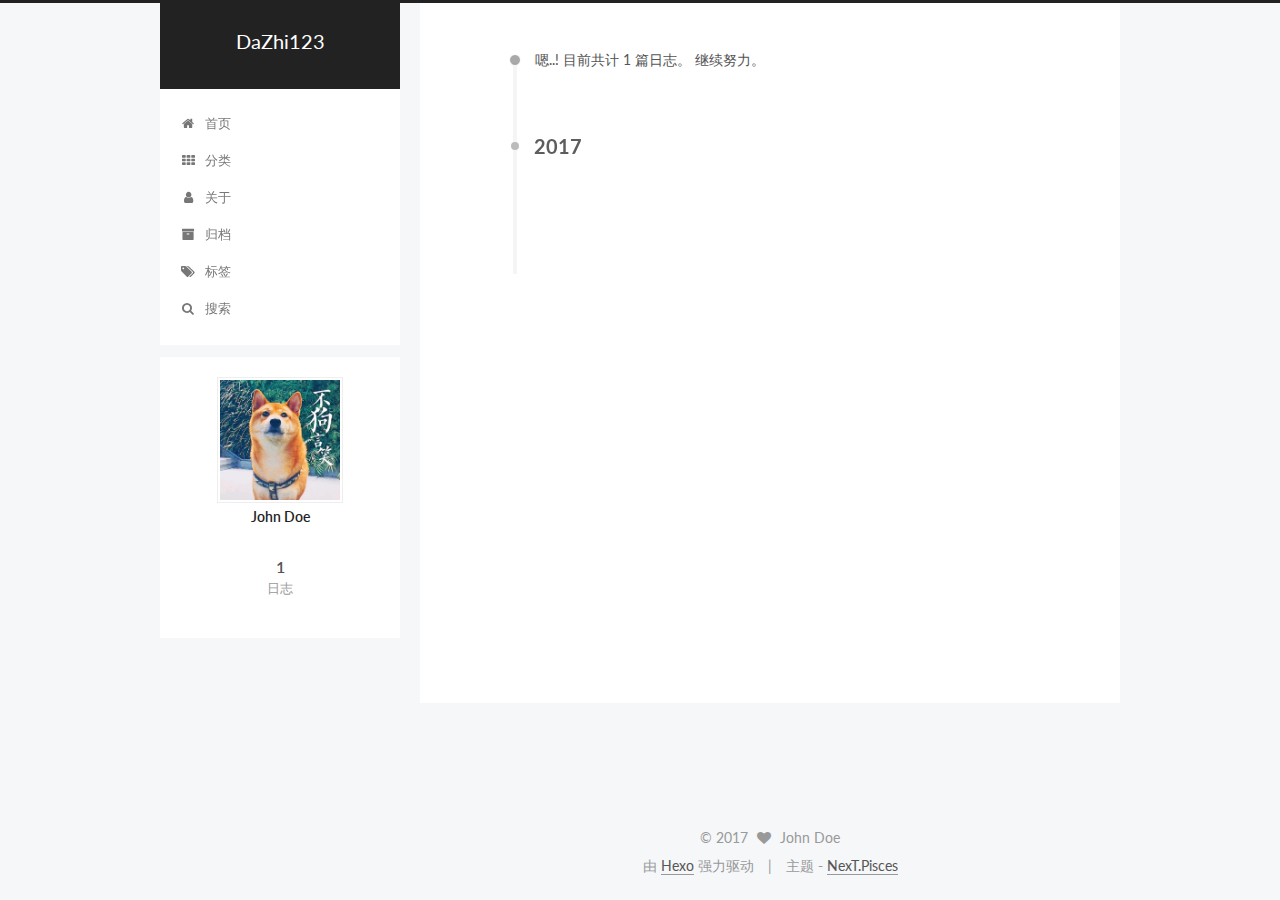
==== commit 8dbf11f8: "Site updated: 2017-05-10 09:38:16" ====
--- a/archives/index.html
+++ b/archives/index.html
@@ -233,26 +233,6 @@
               <i class="menu-item-icon fa fa-fw fa-tags"></i> <br />
             
             标签
-          </a>
-        </li>
-      
-        
-        <li class="menu-item menu-item-sitemap">
-          <a href="/sitemap.xml" rel="section">
-            
-              <i class="menu-item-icon fa fa-fw fa-sitemap"></i> <br />
-            
-            站点地图
-          </a>
-        </li>
-      
-        
-        <li class="menu-item menu-item-commonweal">
-          <a href="/404.html" rel="section">
-            
-              <i class="menu-item-icon fa fa-fw fa-heartbeat"></i> <br />
-            
-            公益404
           </a>
         </li>
       
--- a/css/main.css
+++ b/css/main.css
@@ -189,7 +189,7 @@
   font-size: 14px;
   line-height: 2;
   color: #555;
-  background: #fff;
+  background: #f5f7f9;
 }
 @media (max-width: 767px) {
   body {
@@ -638,8 +638,8 @@
 @media (min-width: 992px) {
   .full-image.full-image.full-image {
     max-width: none;
-    width: 110%;
-    margin: 25px -5%;
+    width: 118%;
+    margin: 0 -9%;
   }
 }
 .blockquote-center,
@@ -816,7 +816,7 @@
   font-size: 14px;
   color: #fff;
   background: #222;
-  border: 2px solid #222;
+  border: 2px solid #555;
   text-decoration: none;
   border-radius: 0;
   transition-property: background-color;
@@ -827,8 +827,8 @@
 .btn:hover,
 .post-button .btn:hover {
   border-color: #222;
-  color: #222;
-  background: #fff;
+  color: #fff;
+  background: #222;
 }
 .btn-bar {
   display: block;
@@ -933,7 +933,7 @@
   width: 24px;
   background: #222;
   font-size: 12px;
-  opacity: 1;
+  opacity: 0.6;
   color: #fff;
   cursor: pointer;
   text-align: center;
@@ -954,7 +954,7 @@
   }
 }
 .back-to-top.back-to-top-on {
-  bottom: 19px;
+  bottom: 30px;
 }
 .header {
   background: #fff;
@@ -1003,7 +1003,7 @@
 .site-subtitle {
   margin-top: 10px;
   font-size: 13px;
-  color: #999;
+  color: #ddd;
 }
 .use-motion .brand {
   opacity: 0;
@@ -1076,7 +1076,8 @@
   transition-timing-function: ease-in-out;
   transition-delay: 0s;
 }
-.menu .menu-item a:hover {
+.menu .menu-item a:hover,
+.menu-item-active a {
   border-bottom-color: #222;
 }
 .menu .menu-item .fa {
@@ -1422,10 +1423,10 @@
   margin-top: 50px;
 }
 .post-button .btn {
-  color: #fff;
+  color: #555;
   font-size: 14px;
-  background: #222;
-  border-radius: 0;
+  background: #fff;
+  border-radius: 2px;
   line-height: 2;
   margin: 0 4px 8px 4px;
 }
@@ -1600,20 +1601,20 @@
   display: block;
   margin: 0 auto;
   padding: 2px;
-  max-width: 96px;
+  max-width: 120px;
   height: auto;
-  border: 2px solid #333;
+  border: 1px solid #eee;
 }
 .site-author-name {
-  margin: 5px 0 0;
+  margin: 0;
   text-align: center;
-  color: #f5f5f5;
-  font-weight: normal;
+  color: #222;
+  font-weight: 600;
 }
 .site-description {
-  margin-top: 5px;
+  margin-top: 0;
   text-align: center;
-  font-size: 14px;
+  font-size: 13px;
   color: #999;
 }
 .site-state {
@@ -1625,7 +1626,7 @@
 .site-state-item {
   display: inline-block;
   padding: 0 15px;
-  border-left: 1px solid #333;
+  border-left: 1px solid #eee;
 }
 .site-state-item:first-child {
   border-left: none;
@@ -1638,11 +1639,11 @@
   text-align: center;
   color: inherit;
   font-weight: 600;
-  font-size: 18px;
+  font-size: 16px;
 }
 .site-state-item-name {
   font-size: 13px;
-  color: inherit;
+  color: #999;
 }
 .feed-link {
   margin-top: 20px;
@@ -1684,7 +1685,7 @@
   width: 4px;
   height: 4px;
   border-radius: 50%;
-  background: #d1a750;
+  background: #49b867;
 }
 .links-of-blogroll {
   font-size: 13px;
@@ -1714,7 +1715,7 @@
   color: #555;
 }
 .sidebar-nav li:hover {
-  color: #f5f5f5;
+  color: #fc6423;
 }
 .page-post-detail .sidebar-nav-toc {
   padding: 0 5px;
@@ -1723,11 +1724,11 @@
   margin-left: 10px;
 }
 .sidebar-nav .sidebar-nav-active {
-  color: #87daff;
-  border-bottom-color: #87daff;
+  color: #fc6423;
+  border-bottom-color: #fc6423;
 }
 .sidebar-nav .sidebar-nav-active:hover {
-  color: #87daff;
+  color: #fc6423;
 }
 .sidebar-panel {
   display: none;
@@ -1760,12 +1761,12 @@
   transition-timing-function: ease-in-out;
   transition-delay: 0s;
   transition-property: all;
-  color: #999;
-  border-bottom-color: #555;
+  color: #666;
+  border-bottom-color: #ccc;
 }
 .post-toc ol a:hover {
-  color: #ccc;
-  border-bottom-color: #ccc;
+  color: #000;
+  border-bottom-color: #000;
 }
 .post-toc .nav-item {
   overflow: hidden;
@@ -1786,14 +1787,14 @@
   display: block;
 }
 .post-toc .nav .active > a {
-  color: #87daff;
-  border-bottom-color: #87daff;
+  color: #fc6423;
+  border-bottom-color: #fc6423;
 }
 .post-toc .nav .active-current > a {
-  color: #87daff;
+  color: #fc6423;
 }
 .post-toc .nav .active-current > a:hover {
-  color: #87daff;
+  color: #fc6423;
 }
 .footer {
   font-size: 14px;
@@ -2213,6 +2214,16 @@
   transform: translate(-50%, -50%);
   color: #ccc;
 }
+@media (min-width: 768px) and (max-width: 991px) {
+  .busuanzi-count {
+    width: auto;
+  }
+}
+@media (max-width: 767px) {
+  .busuanzi-count {
+    width: auto;
+  }
+}
 .site-uv,
 .site-pv,
 .page-pv {
@@ -2451,83 +2462,395 @@
   }
 }
 .page-post-detail .sidebar-toggle-line {
-  background: #87daff;
+  background: #fc6423;
 }
 .page-post-detail .comments {
   overflow: hidden;
 }
-@media (max-width: 767px) {
-  .header-inner,
-  .container .main-inner,
+.header {
+  position: relative;
+  margin: 0 auto;
+  width: 960px;
+}
+@media (min-width: 768px) and (max-width: 991px) {
+  .header {
+    width: auto;
+  }
+}
+@media (max-width: 767px) {
+  .header {
+    width: auto;
+  }
+}
+.header-inner {
+  position: absolute;
+  top: 0;
+  overflow: hidden;
+  padding: 0;
+  width: 240px;
+  background: #fff;
+  box-shadow: initial;
+  border-radius: initial;
+}
+@media (min-width: 1600px) {
+  .container .header-inner {
+    width: 240px;
+  }
+}
+@media (min-width: 768px) and (max-width: 991px) {
+  .header-inner {
+    position: relative;
+    width: auto;
+    border-radius: initial;
+  }
+}
+@media (max-width: 767px) {
+  .header-inner {
+    position: relative;
+    width: auto;
+    border-radius: initial;
+  }
+}
+.main:before,
+.main:after {
+  content: " ";
+  display: table;
+}
+.main:after {
+  clear: both;
+}
+@media (min-width: 768px) and (max-width: 991px) {
+  .main {
+    padding-bottom: 100px;
+  }
+}
+@media (max-width: 767px) {
+  .main {
+    padding-bottom: 100px;
+  }
+}
+.container .main-inner {
+  width: 960px;
+}
+@media (min-width: 768px) and (max-width: 991px) {
+  .container .main-inner {
+    width: auto;
+  }
+}
+@media (max-width: 767px) {
+  .container .main-inner {
+    width: auto;
+  }
+}
+.content-wrap {
+  float: right;
+  box-sizing: border-box;
+  padding: 40px;
+  width: 700px;
+  background: #fff;
+  min-height: 700px;
+  box-shadow: initial;
+  border-radius: initial;
+}
+@media (min-width: 768px) and (max-width: 991px) {
+  .content-wrap {
+    width: 100%;
+    padding: 20px;
+    border-radius: initial;
+  }
+}
+@media (max-width: 767px) {
+  .content-wrap {
+    width: 100%;
+    padding: 20px;
+    min-height: auto;
+    border-radius: initial;
+  }
+}
+.sidebar {
+  position: static;
+  float: left;
+  margin-top: 300px;
+  width: 240px;
+  background: #f5f7f9;
+  box-shadow: none;
+}
+@media (min-width: 768px) and (max-width: 991px) {
+  .sidebar {
+    display: none;
+  }
+}
+@media (max-width: 767px) {
+  .sidebar {
+    display: none;
+  }
+}
+.sidebar-toggle {
+  display: none;
+}
+.footer-inner {
+  width: 960px;
+  padding-left: 260px;
+}
+@media (min-width: 768px) and (max-width: 991px) {
   .footer-inner {
     width: auto;
-  }
-}
-embed {
-  display: block;
-  margin: 0px auto 25px auto;
-}
-.custom-logo .site-meta-headline {
-  text-align: center;
-}
-.custom-logo .brand {
+    padding-left: 0;
+  }
+}
+@media (max-width: 767px) {
+  .footer-inner {
+    width: auto;
+    padding-left: 0;
+  }
+}
+.sidebar-position-right .header-inner {
+  right: 0;
+}
+.sidebar-position-right .content-wrap {
+  float: left;
+}
+.sidebar-position-right .sidebar {
+  float: right;
+}
+.sidebar-position-right .footer-inner {
+  padding-left: 0;
+  padding-right: 260px;
+}
+.site-brand-wrapper {
+  position: relative;
+}
+.site-meta {
+  padding: 20px 0;
+  color: #fff;
+  background: #222;
+}
+@media (min-width: 768px) and (max-width: 991px) {
+  .site-meta {
+    box-shadow: 0 0 16px rgba(0,0,0,0.5);
+  }
+}
+@media (max-width: 767px) {
+  .site-meta {
+    box-shadow: 0 0 16px rgba(0,0,0,0.5);
+  }
+}
+.brand {
+  padding: 0;
   background: none;
 }
-.custom-logo .site-title {
-  margin: 10px auto 0;
-  font-size: 24px;
-  color: #222;
-}
-.custom-logo .site-title a {
-  border: none;
-}
-.custom-logo-image {
-  margin: 0 auto;
-  padding: 5px;
-  max-width: 150px;
-  background: #fff;
-}
-@media (max-width: 767px) {
-  .site-nav {
-    position: absolute;
-    left: 0;
-    top: 52px;
-    margin: 0;
-    width: 100%;
-    padding: 0;
-    background: #fff;
-    border-bottom: 1px solid #ddd;
-    z-index: 1;
-  }
-}
-@media (max-width: 767px) {
-  .menu {
-    text-align: left;
-  }
-}
-@media (max-width: 767px) {
-  .menu .menu-item {
-    display: block;
-    margin: 0 10px;
-    vertical-align: top;
-  }
-}
-@media (max-width: 767px) {
-  .menu .menu-item br {
-    display: none;
-  }
-}
-@media (max-width: 767px) {
-  .menu .menu-item a {
-    padding: 5px 10px;
-  }
-}
-.menu .menu-item .fa {
-  margin-right: 0;
+.brand:hover {
+  color: #fff;
+}
+.site-subtitle {
+  margin: 10px 10px 0;
+  font-weight: initial;
 }
 .site-search form {
   display: none;
 }
+.site-nav {
+  border-top: none;
+}
+@media (min-width: 768px) and (max-width: 991px) {
+  .site-nav {
+    display: none !important;
+  }
+}
+@media (min-width: 768px) and (max-width: 991px) {
+  .site-nav-on {
+    display: block !important;
+  }
+}
+.menu .menu-item {
+  display: block;
+  margin: 0;
+}
+.menu .menu-item a {
+  position: relative;
+  box-sizing: border-box;
+  padding: 5px 20px;
+  text-align: left;
+  line-height: inherit;
+  transition-property: background-color;
+  transition-duration: 0.2s;
+  transition-timing-function: ease-in-out;
+  transition-delay: 0s;
+}
+.menu .menu-item a:hover,
+.menu-item-active a {
+  background: #f9f9f9;
+  border-bottom-color: #fff;
+}
+.menu .menu-item br {
+  display: none;
+}
+.menu-item-active a:after {
+  content: " ";
+  position: absolute;
+  top: 50%;
+  margin-top: -3px;
+  right: 15px;
+  width: 6px;
+  height: 6px;
+  border-radius: 50%;
+  background-color: #bbb;
+}
+.btn-bar {
+  background-color: #fff;
+}
+.site-nav-toggle {
+  left: 20px;
+  top: 50%;
+  -webkit-transform: translateY(-50%);
+  -webkit-transform: translateY(-50%);
+  -moz-transform: translateY(-50%);
+  -ms-transform: translateY(-50%);
+  -o-transform: translateY(-50%);
+  transform: translateY(-50%);
+}
+@media (min-width: 768px) and (max-width: 991px) {
+  .site-nav-toggle {
+    display: block;
+  }
+}
+.use-motion .sidebar .motion-element {
+  opacity: 1;
+}
+.sidebar {
+  display: none;
+  right: auto;
+  bottom: auto;
+  -webkit-transform: none;
+}
+.sidebar-inner {
+  box-sizing: border-box;
+  width: 240px;
+  color: #555;
+  background: #fff;
+  box-shadow: initial;
+  border-radius: initial;
+}
+.sidebar-inner.affix {
+  position: fixed;
+  top: 0px;
+}
+.site-overview {
+  margin: 0 2px;
+  text-align: left;
+}
+.site-author:before,
+.site-author:after {
+  content: " ";
+  display: table;
+}
+.site-author:after {
+  clear: both;
+}
+.sidebar a {
+  color: #555;
+}
+.sidebar a:hover {
+  color: #222;
+}
+.links-of-author-item a:before {
+  display: none;
+}
+.links-of-author-item a {
+  border-bottom: none;
+  text-decoration: underline;
+}
+.feed-link {
+  border-top: 1px dotted #ccc;
+  border-bottom: 1px dotted #ccc;
+  text-align: center;
+}
+.feed-link a {
+  display: block;
+  color: #fc6423;
+  border: none;
+}
+.feed-link a:hover {
+  background: none;
+  color: #e34603;
+}
+.feed-link a:hover i {
+  color: #e34603;
+}
+.links-of-author:before,
+.links-of-author:after {
+  content: " ";
+  display: table;
+}
+.links-of-author:after {
+  clear: both;
+}
+.links-of-author-item {
+  float: left;
+  margin: 5px 0 0;
+  width: 50%;
+}
+.links-of-author-item a {
+  box-sizing: border-box;
+  display: inline-block;
+  margin-right: 0;
+  margin-bottom: 0;
+  padding: 0 5px;
+  overflow: hidden;
+  white-space: nowrap;
+  text-overflow: ellipsis;
+}
+.links-of-author-item a {
+  display: block;
+  text-decoration: none;
+}
+.links-of-author-item a:hover {
+  border-radius: 4px;
+  background: #eee;
+}
+.links-of-author-item .fa {
+  margin-right: 2px;
+  font-size: 16px;
+}
+.links-of-author-item .fa-globe {
+  font-size: 15px;
+}
+.links-of-blogroll {
+  margin-top: 20px;
+  padding: 3px 0 0;
+  border-top: 1px dotted #ccc;
+}
+.links-of-blogroll-title {
+  margin-top: 0;
+}
+.links-of-blogroll-item {
+  padding: 0;
+}
+.links-of-blogroll-inline:before,
+.links-of-blogroll-inline:after {
+  content: " ";
+  display: table;
+}
+.links-of-blogroll-inline:after {
+  clear: both;
+}
 .links-of-blogroll-inline .links-of-blogroll-item {
-  display: inline-block;
-}
+  float: left;
+  margin: 5px 0 0;
+  width: 50%;
+}
+.links-of-blogroll-inline .links-of-blogroll-item a {
+  box-sizing: border-box;
+  display: inline-block;
+  margin-right: 0;
+  margin-bottom: 0;
+  padding: 0 5px;
+  overflow: hidden;
+  white-space: nowrap;
+  text-overflow: ellipsis;
+}
+@media (max-width: 767px) {
+  .post-body {
+    text-align: justify;
+  }
+}
